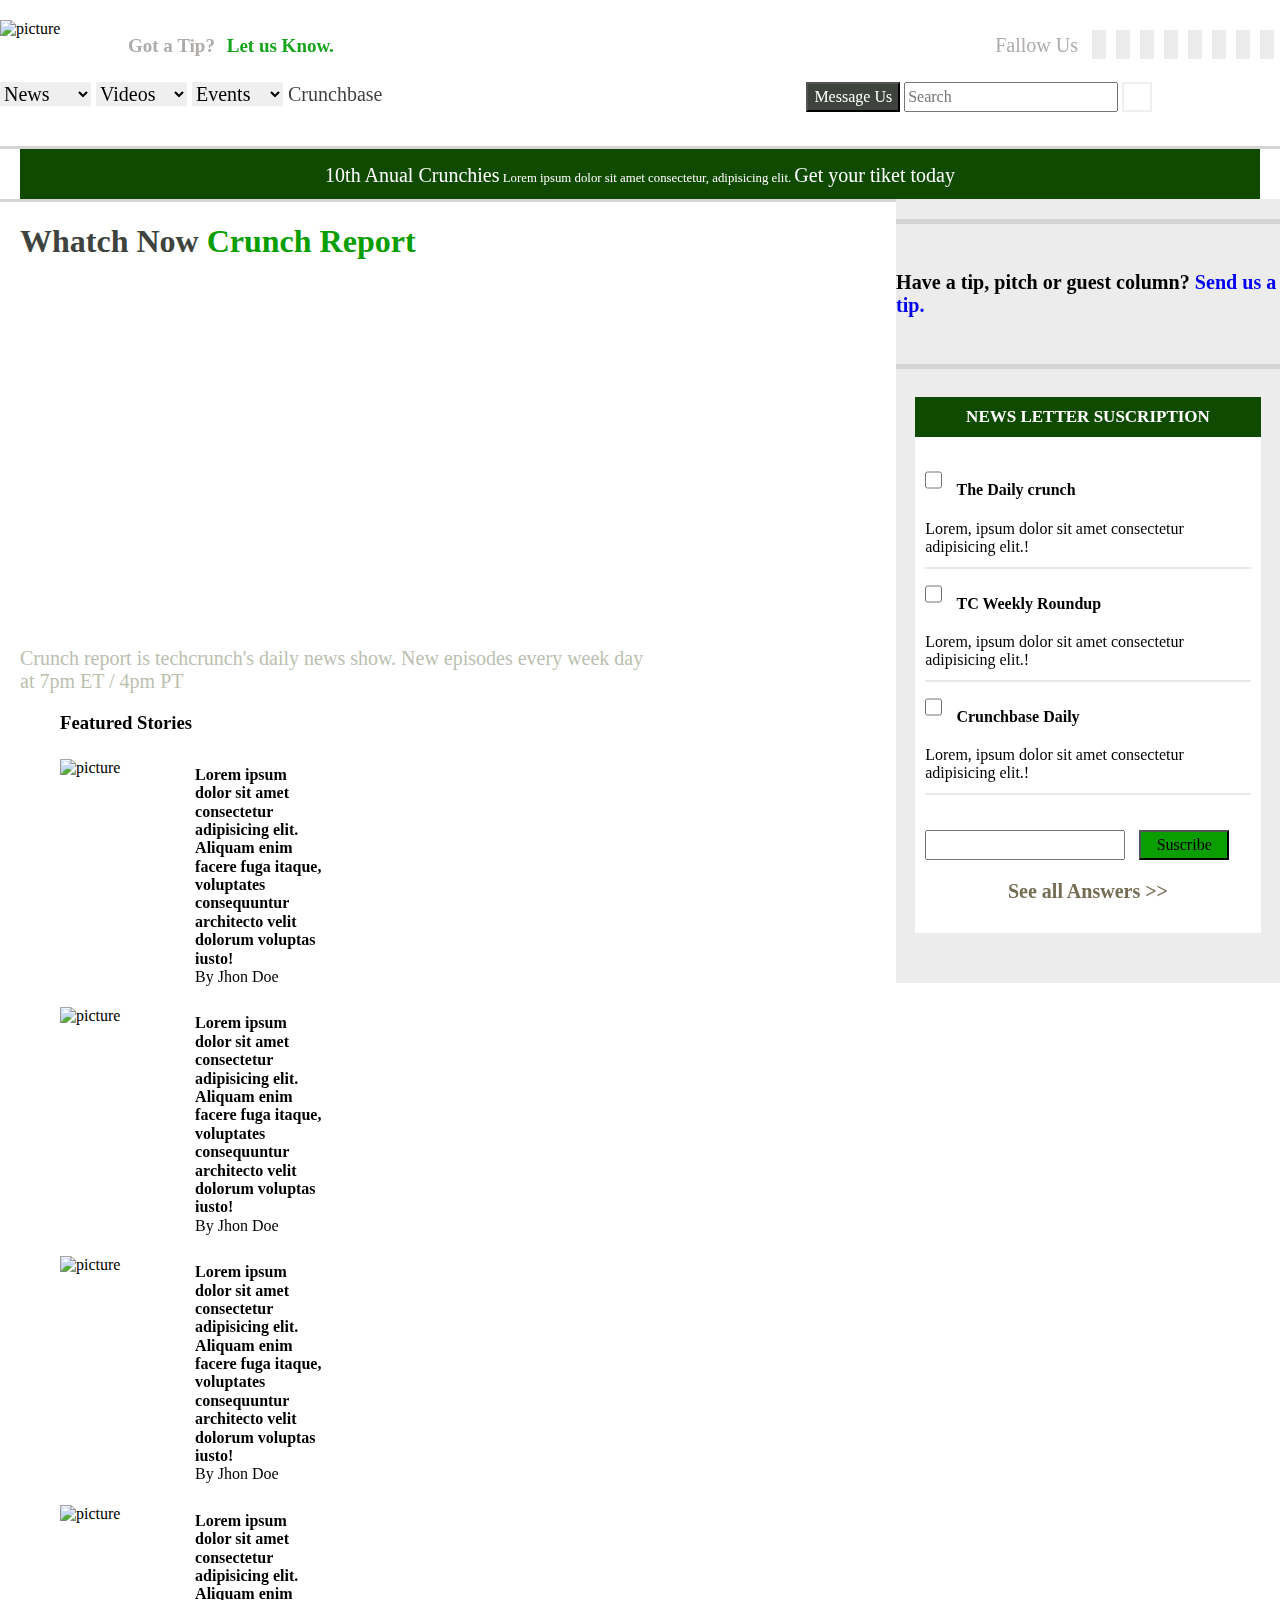
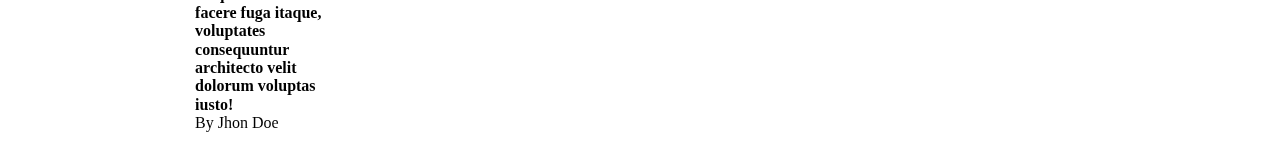
==== index.html @ 8c2f2a0d "new one added" ====
<!DOCTYPE html>
<html lang="en">

<head>

    <title>Techcrunch</title>
    <link rel="stylesheet" href="https://use.fontawesome.com/releases/v5.15.1/css/all.css" integrity="sha384-vp86vTRFVJgpjF9jiIGPEEqYqlDwgyBgEF109VFjmqGmIY/Y4HV4d3Gp2irVfcrp" crossorigin="anonymous">
    <link rel="stylesheet" href="https://use.fontawesome.com/releases/v5.15.1/css/all.css" integrity="sha384-vp86vTRFVJgpjF9jiIGPEEqYqlDwgyBgEF109VFjmqGmIY/Y4HV4d3Gp2irVfcrp" crossorigin="anonymous">
    <link rel="stylesheet" href="css/normalize.css">
    <link rel="stylesheet" href="css/style.css">
</head>

<body>
    <header class="clearfix">
        <section>
            <img src="https://encrypted-tbn0.gstatic.com/images?q=tbn:ANd9GcStCLnn37gL6BanLBG-icGfe7W5z4CeQNIXssckQJkUSzAsnqqUjv1zCPOb_duvCODux6U&usqp=CAU" alt="picture">
        </section>
        <section>
            <section class="navLinks">
                <span>Got a Tip? <a href="#">Let us Know.</a></span>
             
                    <ul>
                        <span>Fallow Us</span>
                        <li><a href=""><i class="fab fa-facebook-f"></i></a></li>
                        <li><a href=""><i class="fab fa-instagram"></i></a></li>
                        <li><a href=""><i class="fab fa-twitter"></i></a></li>
                        <li><a href="#"><i class="fab fa-youtube"></i></a></li>
                        <li><a href="#"><i class="fas fa-industry"></i></a></li>
                        <li><a href="#"><i class="fab fa-linkedin-in"></i></a></li>
                        <li><a href="#"><i class="fab fa-google-plus-g"></i></a></li>
                        <li><a href="#"><i class="fas fa-wifi"></i></a></li>
                    </ul>
            </section>
            <section>
                <nav>
                    <ul>
                        <li>
                            <select>
                                <option value="">News</option>
                                <option value="">Option 1</option>
                                <option value="">Option 2</option>
                            </select>
                        </li>
                        <li>
                            <select>
                                <option value="">Videos</option>
                                <option value="">Option 1</option>
                                <option value="">Option 2</option>
                            </select>
                        </li>
                        <li>
                            <select>
                                <option value="">Events</option>
                                <option value="">Option 1</option>
                                <option value="">Option 2</option>
                            </select>
                        </li>
                        <li><a href="#">Crunchbase</a></li>
                    </ul>
                    <form action="">
                        <button><i class="fab fa-facebook-messenger"></i> Message Us</button>
                        <input type="text" placeholder="Search">
                        <i class="fas fa-search"></i>
                    </form>
                </nav>
            </section>
        </section>
        
    </header>
    <section class="announcement">
        <span>10th Anual Crunchies</span><small> Lorem ipsum dolor sit amet consectetur, adipisicing elit. </small><a href="#">Get your tiket today</a>
     </section>
    <main class="clearfix">
        <section class="clearfix crunchReport">
            <h1>Whatch Now <a href="#">Crunch Report</a></h1>
            <iframe width="642" height="361" src="https://www.youtube.com/embed/IE0NdTclZ0Y" title="YouTube video player" frameborder="0" allow="accelerometer; autoplay; clipboard-write; encrypted-media; gyroscope; picture-in-picture" allowfullscreen></iframe>
            <span>Crunch report is techcrunch's daily news show. New episodes every week day at 7pm ET / 4pm PT </span>
        </section>
        <section class="stories">
            <h3>Featured Stories</h3>
            <section>
                <img src="https://techcrunch.com/wp-content/uploads/2017/01/how-news-feed-works.png" alt="picture">
               <section>
                <h4>Lorem ipsum dolor sit amet consectetur adipisicing elit. Aliquam enim facere fuga itaque, voluptates consequuntur architecto velit dolorum voluptas iusto!</h4>
                <span>By Jhon Doe</span>
               </section>
            </section>

            <section>
                <img src="https://techcrunch.com/wp-content/uploads/2014/12/crystal-ball.jpg?w=1000" alt="picture">
                <section>
                    <h4>Lorem ipsum dolor sit amet consectetur adipisicing elit. Aliquam enim facere fuga itaque, voluptates consequuntur architecto velit dolorum voluptas iusto!</h4>
                <span>By Jhon Doe</span>
                </section>
            </section>

            <section>
                <img src="https://techcrunch.com/wp-content/uploads/2017/01/ads_in_stories_-_airbnb_stills.png?w=730&crop=1" alt="picture">
               <section>
                <h4>Lorem ipsum dolor sit amet consectetur adipisicing elit. Aliquam enim facere fuga itaque, voluptates consequuntur architecto velit dolorum voluptas iusto!</h4>
                <span>By Jhon Doe</span>
               </section>
            </section>
            
            <section>
                <img src="https://techcrunch.com/wp-content/uploads/2016/11/gettyimages-621745826.jpg?w=680" alt="picture">
                <section>
                    <h4>Lorem ipsum dolor sit amet consectetur adipisicing elit. Aliquam enim facere fuga itaque, voluptates consequuntur architecto velit dolorum voluptas iusto!</h4>
                <span>By Jhon Doe</span>
                </section>
            </section>
             
        </section>
    </main>
    <aside>
        <section class="tip">
            <h6>Have a tip, pitch or guest column? <a href="#">Send us a tip.</a></h6>
        </section>
        <section class="tipForm">
            <h5>News Letter Suscription</h5>
            <form action="#">
                <input type="checkbox" id="check1" >
                <label for="check1">The Daily crunch</label>
                <p>Lorem, ipsum dolor sit amet consectetur adipisicing elit.!</p>
                <input type="checkbox" id="check2" >
                <label for="check2">TC Weekly Roundup</label>
                <p>Lorem, ipsum dolor sit amet consectetur adipisicing elit.!</p>
                <input type="checkbox" id="check3" >
                <label for="check3">Crunchbase Daily</label>
                <p>Lorem, ipsum dolor sit amet consectetur adipisicing elit.!</p>
                <input type="text">
                <input type="submit" value="Suscribe" >
            
            </form>
            <h4><a href="#">See all Answers  >></a></h4>
        </section>

    </aside>

</body>

</html>
---- css/style.css ----
/* Box Model Hack */
* {
  box-sizing: border-box;
  text-decoration: none;
}

/* Clear fix hack */
.clearfix:after {
  content: ".";
  display: block;
  clear: both;
  visibility: hidden;
  line-height: 0;
  height: 0;
}

.clear {
  clear: both;
}

/******************************************
/* BASE STYLES
/*******************************************/

body {
  

}

/******************************************
/* LAYOUT
/*******************************************/

header{
  padding: 20px 0;

 

}
header img{
  width: 10%;
  /* border: 1px solid blue; */
  float: left;
}

.navLinks{
  /* border: 1px solid red; */
  display: inline-block;
  width: 90%;
  color: rgb(175,171,169);
  font-weight: bold;
}
.navLinks a{

  color: rgb(150,153,150);
  padding: 0 7px;

}

/* .navLinks ul li {
  background-color: rgb(236,236,236));
} */

.navLinks > span{
  margin: 15px 0 10px 0;
  float: left;
  width: 30%;
  /* border: 1px solid black; */
  font-size: 19px;

}
.navLinks span  a{
  color: rgb(22,165,29);
}

.navLinks  ul li{
  display: inline-block;
  margin: 0 6px 0 0;
  font-size: 25px;
  font-weight: lighter;
  background-color: rgb(236,236,236);

  text-align: center;
 
}
.navLinks ul span{
  background-color: white;
  width: 100%;
  font-size: 20px;
  margin: 0 10px 0 0;
  font-weight: lighter;
}

.navLinks  ul{
  text-align: right;
  margin: 0;
  float: left;
  width: 70%;
  /* border: 3px solid green; */
  padding: 10px 0;
 
}

/******************************************
/* nav bar
/*******************************************/
nav{
  margin: 9px 0;
  display: inline-block;
  width: 90%;
 
}
header{
  border-bottom: 3px solid rgb(213,213,213) ;
}
nav li{
  display: inline-block;
}
nav li select{
  border: none;
  font-size: 20px;
}

nav ul{
  /* border: 1px solid blue; */
  width: 45%;
  margin: 0;
  float: left;
  color: rgb(62,67,62);
  font-size: 20px;
  padding: 0;
}
nav ul li a{
  color: rgb(62,67,62);
}

nav form{
  margin: 0 0 0 25%;
  /* border: 6px solid magenta; */
  width: 30%;
  float: left;
}
nav form button{
  color: white;
  background-color: rgb(62,67,62);
  box-shadow: none;
  border-radius: 0px;
  height: 30px;
  
}
form input{
  height: 30px;
  margin: 0;
  width: 62%;
}


.announcement{
 
  background-color:rgb(15,74,0) ;
  color: white;
  height: 50px;
  text-align: center;
  padding: 15px;
  margin: 0 20px;
}
.announcement span {
  font-size: 20px;
}
.announcement a{
  font-size: 20px;
color: white;
}
.fa-search{
  border: 2px solid rgb(239,239,239);
  height: 30px;
  width: 30px;
  text-align: center;
  margin: 0;
  padding: 0;
  float: right;

}



main{
 
  border-top: 3px solid rgb(213,213,213);
 padding: 0 0 0 20px;
  width: 70%;
  float: left;
 
}

.crunchReport{
  /* border: 1px solid green; */
  float: left;
  width: 642px;
  display: block;

}
h1{
  color: rgb(62,67,62);
}
h1 a{
color: rgb(10,158,1);
}
.crunchReport span{
  color:rgb(187,191,176) ;
  font-size: 20px;
}
.stories{
  width: 30%;
  float: left;
  padding: 0 ;
  margin: 0 40px;
}
.stories img{
  width: 40%;
  float: left;
}
.stories section{
  padding: 7px 0;
}
.stories section section {
  display: inline-block;
  width: 60%;
}
.stories section section *{
  padding: 0 0 0 30px;
  margin: 0;
}
aside{
  width: 30%;
  float: left;
  background-color: rgb(236,236,236);
  padding: 0 0 50px 0 ;
}
.tip{
  margin: 20px 0 0 0;
  font-size: 30px;
  border-bottom: 5px solid rgb(213,213,213) ;
  border-top:5px solid rgb(213,213,213)  ;

}

.tipForm h5{
  background:rgb(15,74,0) ;
  height: 40px;
  color: white;
  text-align: center;
  padding: 10px 0;
  font-size: 17px;
  text-transform: uppercase
}
.tipForm {
  background-color: white;
  width: 90%;
  margin: 0 5%;
  padding: 0 0 10px 0 ;
  /* display: block; */
}

.tipForm form p{
  border-bottom: 2px solid rgb(232,232,232);
  padding: 10px 0;
  margin: 10px 10px;
}
.tipForm form label{
  margin: 0;
  padding: 0;
  font-weight: bolder;
  width: 90%;
}

.tipForm form input{
  margin: 0 10px;
  padding: 0;
  width: 5%;
}

aside input[type="submit"]{
  background-color: rgb(10,158,1);
  width: 90px;
}

aside input[type="text"]{
  width: 200px;
  margin: 25px 0 20px 10px;
}
aside h4,aside h4 a{
font-size: 20px;
text-align: center;
color:rgb(117,109,83) ;
margin: 0 0 20px 0;
}
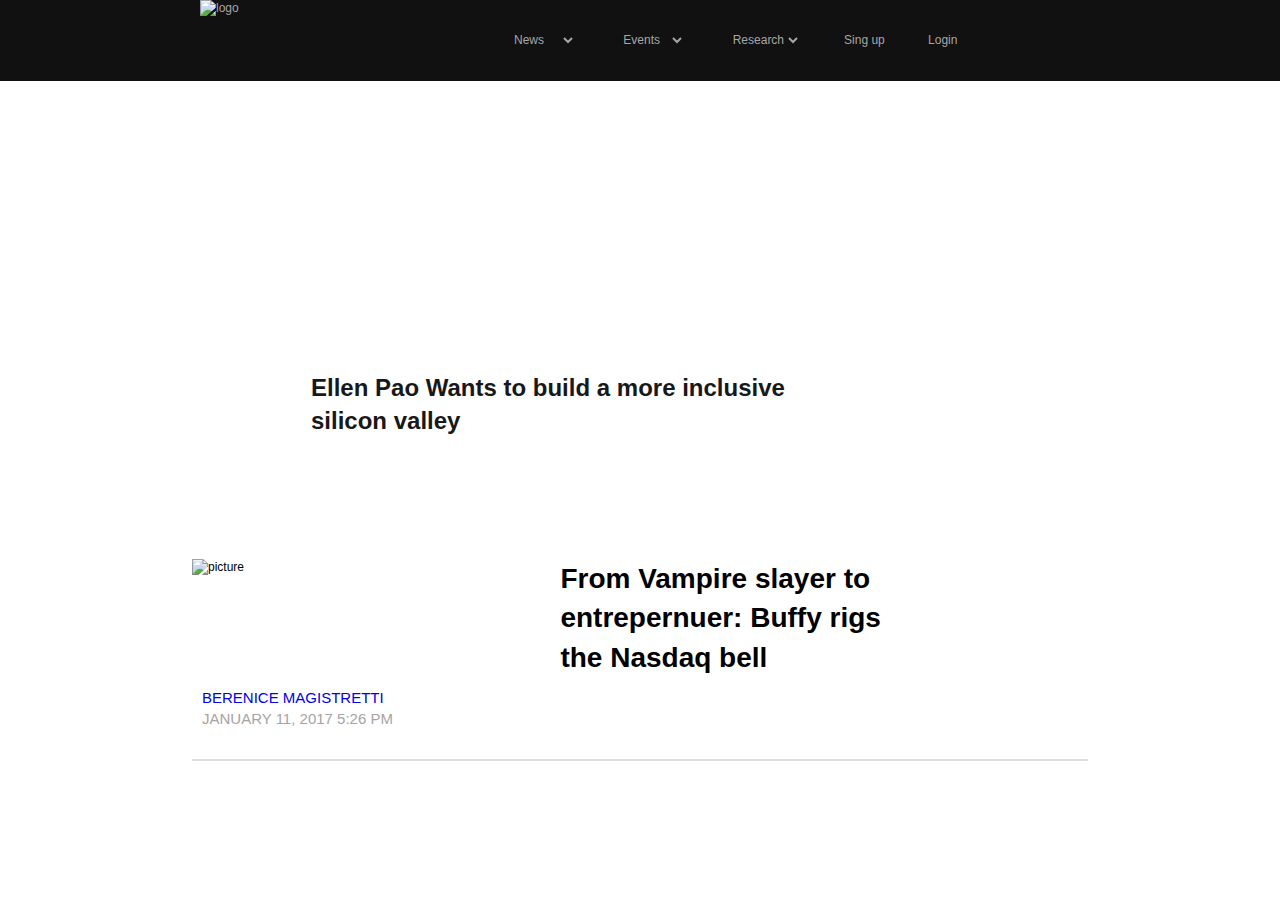
==== commit 63176b99: "new one added" ====
--- a/index.html
+++ b/index.html
@@ -2,140 +2,65 @@
 <html lang="en">
 
 <head>
-
-    <title>Techcrunch</title>
+    <meta charset="utf-8">
+    <meta name="description" content="Your description goes here">
+    <meta name="keywords" content="one, two, three">
     <link rel="stylesheet" href="https://use.fontawesome.com/releases/v5.15.1/css/all.css" integrity="sha384-vp86vTRFVJgpjF9jiIGPEEqYqlDwgyBgEF109VFjmqGmIY/Y4HV4d3Gp2irVfcrp" crossorigin="anonymous">
     <link rel="stylesheet" href="https://use.fontawesome.com/releases/v5.15.1/css/all.css" integrity="sha384-vp86vTRFVJgpjF9jiIGPEEqYqlDwgyBgEF109VFjmqGmIY/Y4HV4d3Gp2irVfcrp" crossorigin="anonymous">
+    <title>venturebeat</title>
+    <!-- external CSS link -->
     <link rel="stylesheet" href="css/normalize.css">
     <link rel="stylesheet" href="css/style.css">
+
 </head>
 
 <body>
-    <header class="clearfix">
-        <section>
-            <img src="https://encrypted-tbn0.gstatic.com/images?q=tbn:ANd9GcStCLnn37gL6BanLBG-icGfe7W5z4CeQNIXssckQJkUSzAsnqqUjv1zCPOb_duvCODux6U&usqp=CAU" alt="picture">
+    <header>
+      
+        <nav>
+            <img src="https://pbs.twimg.com/profile_images/1268192121477046272/oxLhAY5V.jpg" alt="logo">
+            <ul>
+                <li>
+                    <select>
+                        <option value="">News</option>
+                        <option value="">Option 1</option>
+                        <option value="">Option 2</option>
+                    </select>
+                </li>
+                <li>
+                    <select>
+                        <option value="">Events</option>
+                        <option value="">Option 1</option>
+                        <option value="">Option 2</option>
+                    </select>
+                </li>
+                <li>
+                    <select>
+                        <option value="">Research</option>
+                        <option value="">Option 1</option>
+                        <option value="">Option 2</option>
+                    </select>
+                </li>
+                <li><a href="#">Sing up</a></li>
+                <li><a href="#">Login</a></li>
+                <i class="fas fa-search"></i>
+            </ul>
+        </nav>
+    </header>
+    <main>
+        <section class="mainImage">
+            <h1>Ellen Pao Wants to build a more inclusive silicon valley</h1>
         </section>
-        <section>
-            <section class="navLinks">
-                <span>Got a Tip? <a href="#">Let us Know.</a></span>
-             
-                    <ul>
-                        <span>Fallow Us</span>
-                        <li><a href=""><i class="fab fa-facebook-f"></i></a></li>
-                        <li><a href=""><i class="fab fa-instagram"></i></a></li>
-                        <li><a href=""><i class="fab fa-twitter"></i></a></li>
-                        <li><a href="#"><i class="fab fa-youtube"></i></a></li>
-                        <li><a href="#"><i class="fas fa-industry"></i></a></li>
-                        <li><a href="#"><i class="fab fa-linkedin-in"></i></a></li>
-                        <li><a href="#"><i class="fab fa-google-plus-g"></i></a></li>
-                        <li><a href="#"><i class="fas fa-wifi"></i></a></li>
-                    </ul>
-            </section>
-            <section>
-                <nav>
-                    <ul>
-                        <li>
-                            <select>
-                                <option value="">News</option>
-                                <option value="">Option 1</option>
-                                <option value="">Option 2</option>
-                            </select>
-                        </li>
-                        <li>
-                            <select>
-                                <option value="">Videos</option>
-                                <option value="">Option 1</option>
-                                <option value="">Option 2</option>
-                            </select>
-                        </li>
-                        <li>
-                            <select>
-                                <option value="">Events</option>
-                                <option value="">Option 1</option>
-                                <option value="">Option 2</option>
-                            </select>
-                        </li>
-                        <li><a href="#">Crunchbase</a></li>
-                    </ul>
-                    <form action="">
-                        <button><i class="fab fa-facebook-messenger"></i> Message Us</button>
-                        <input type="text" placeholder="Search">
-                        <i class="fas fa-search"></i>
-                    </form>
-                </nav>
-            </section>
-        </section>
-        
-    </header>
-    <section class="announcement">
-        <span>10th Anual Crunchies</span><small> Lorem ipsum dolor sit amet consectetur, adipisicing elit. </small><a href="#">Get your tiket today</a>
-     </section>
-    <main class="clearfix">
-        <section class="clearfix crunchReport">
-            <h1>Whatch Now <a href="#">Crunch Report</a></h1>
-            <iframe width="642" height="361" src="https://www.youtube.com/embed/IE0NdTclZ0Y" title="YouTube video player" frameborder="0" allow="accelerometer; autoplay; clipboard-write; encrypted-media; gyroscope; picture-in-picture" allowfullscreen></iframe>
-            <span>Crunch report is techcrunch's daily news show. New episodes every week day at 7pm ET / 4pm PT </span>
-        </section>
-        <section class="stories">
-            <h3>Featured Stories</h3>
-            <section>
-                <img src="https://techcrunch.com/wp-content/uploads/2017/01/how-news-feed-works.png" alt="picture">
-               <section>
-                <h4>Lorem ipsum dolor sit amet consectetur adipisicing elit. Aliquam enim facere fuga itaque, voluptates consequuntur architecto velit dolorum voluptas iusto!</h4>
-                <span>By Jhon Doe</span>
-               </section>
-            </section>
-
-            <section>
-                <img src="https://techcrunch.com/wp-content/uploads/2014/12/crystal-ball.jpg?w=1000" alt="picture">
-                <section>
-                    <h4>Lorem ipsum dolor sit amet consectetur adipisicing elit. Aliquam enim facere fuga itaque, voluptates consequuntur architecto velit dolorum voluptas iusto!</h4>
-                <span>By Jhon Doe</span>
-                </section>
-            </section>
-
-            <section>
-                <img src="https://techcrunch.com/wp-content/uploads/2017/01/ads_in_stories_-_airbnb_stills.png?w=730&crop=1" alt="picture">
-               <section>
-                <h4>Lorem ipsum dolor sit amet consectetur adipisicing elit. Aliquam enim facere fuga itaque, voluptates consequuntur architecto velit dolorum voluptas iusto!</h4>
-                <span>By Jhon Doe</span>
-               </section>
-            </section>
-            
-            <section>
-                <img src="https://techcrunch.com/wp-content/uploads/2016/11/gettyimages-621745826.jpg?w=680" alt="picture">
-                <section>
-                    <h4>Lorem ipsum dolor sit amet consectetur adipisicing elit. Aliquam enim facere fuga itaque, voluptates consequuntur architecto velit dolorum voluptas iusto!</h4>
-                <span>By Jhon Doe</span>
-                </section>
-            </section>
-             
+        <section class="clearfix">
+            <img src="https://venturebeat.com/wp-content/uploads/2017/01/SMG-at-Nasdaq.jpg?w=1200&strip=all"
+                alt="picture">
+            <h3>From Vampire slayer to entrepernuer: Buffy rigs the Nasdaq bell</h3>
+           <section class="postedTime">
+            <a href="#">Berenice Magistretti</a>
+            <time datetime="2017-01-11">January 11, 2017 5:26 PM</time datetime="2018-07-07">
+           </section>
         </section>
     </main>
-    <aside>
-        <section class="tip">
-            <h6>Have a tip, pitch or guest column? <a href="#">Send us a tip.</a></h6>
-        </section>
-        <section class="tipForm">
-            <h5>News Letter Suscription</h5>
-            <form action="#">
-                <input type="checkbox" id="check1" >
-                <label for="check1">The Daily crunch</label>
-                <p>Lorem, ipsum dolor sit amet consectetur adipisicing elit.!</p>
-                <input type="checkbox" id="check2" >
-                <label for="check2">TC Weekly Roundup</label>
-                <p>Lorem, ipsum dolor sit amet consectetur adipisicing elit.!</p>
-                <input type="checkbox" id="check3" >
-                <label for="check3">Crunchbase Daily</label>
-                <p>Lorem, ipsum dolor sit amet consectetur adipisicing elit.!</p>
-                <input type="text">
-                <input type="submit" value="Suscribe" >
-            
-            </form>
-            <h4><a href="#">See all Answers  >></a></h4>
-        </section>
-
-    </aside>
 
 </body>
 
--- a/css/style.css
+++ b/css/style.css
@@ -1,7 +1,10 @@
+/******************************************
+/* SETUP
+/*******************************************/
+
 /* Box Model Hack */
 * {
   box-sizing: border-box;
-  text-decoration: none;
 }
 
 /* Clear fix hack */
@@ -18,283 +21,112 @@
   clear: both;
 }
 
+.alignright {
+  float: right;
+  padding: 0 0 10px 10px; /* note the padding around a right floated image */
+}
+
+.alignleft {
+  float: left;
+  padding: 0 10px 10px 0; /* note the padding around a left floated image */
+}
+
 /******************************************
 /* BASE STYLES
 /*******************************************/
 
 body {
-  
-
+  color: #000;
+  font-size: 12px;
+  line-height: 1.4;
+  font-family: Helvetica, Arial, sans-serif;
 }
 
 /******************************************
 /* LAYOUT
 /*******************************************/
+header {
+  background-color: rgb(17, 17, 17);
+}
+header * {
+  color: rgb(167, 165, 165);
+  text-decoration: none;
+  background-color: rgb(17, 17, 17);
+}
+header img {
+  width: 90px;
+  height: 80px;
+  float: left;
+  margin: 0 200px;
+}
+nav {
+  width: 100%;
+  float: left;
+}
+nav ul li {
+  display: inline-block;
+  margin: 20px;
+}
+nav ul li select {
+  border: none;
+}
+.mainImage {
+  color: white;
+  width: 100%;
+  float: left;
+  background-image: url(https://venturebeat.com/wp-content/uploads/2017/01/Ellen-Pao.jpg?fit=2048%2C1365&strip=all);
+  background-position: 100% 40%;
+  background-size: cover;
+  height: 420px;
+}
 
-header{
+h1 {
+  margin: 275px 0 0 296px;
+  padding: 15px;
+  width: 40%;
+  background-color: white;
+  opacity: 0.9;
+  color: black;
+}
+
+main img {
+  width: 40%;
+}
+main section + section {
+  float: left;
+  width: 70%;
+
+  margin: 3% 15%;
   padding: 20px 0;
+  display: block;
+  border-bottom: 2px solid rgb(222, 222, 223);
+}
 
- 
-
-}
-header img{
-  width: 10%;
-  /* border: 1px solid blue; */
+main section + section * {
   float: left;
 }
 
-.navLinks{
-  /* border: 1px solid red; */
-  display: inline-block;
-  width: 90%;
-  color: rgb(175,171,169);
-  font-weight: bold;
+main section + section h3 {
+  margin: 0 10px;
+  font-size: 28px;
+  width: 40%;
 }
-.navLinks a{
-
-  color: rgb(150,153,150);
-  padding: 0 7px;
-
+.postedTime {
+  width: 40%;
+  margin: 10px;
 }
 
-/* .navLinks ul li {
-  background-color: rgb(236,236,236));
-} */
-
-.navLinks > span{
-  margin: 15px 0 10px 0;
-  float: left;
-  width: 30%;
-  /* border: 1px solid black; */
-  font-size: 19px;
-
-}
-.navLinks span  a{
-  color: rgb(22,165,29);
+.postedTime * {
+  margin: 0 10px 0 0;
+  font-size: 15px;
+  text-decoration: none;
+  text-transform: uppercase;
 }
 
-.navLinks  ul li{
-  display: inline-block;
-  margin: 0 6px 0 0;
-  font-size: 25px;
-  font-weight: lighter;
-  background-color: rgb(236,236,236);
-
-  text-align: center;
- 
-}
-.navLinks ul span{
-  background-color: white;
-  width: 100%;
-  font-size: 20px;
-  margin: 0 10px 0 0;
-  font-weight: lighter;
-}
-
-.navLinks  ul{
-  text-align: right;
-  margin: 0;
-  float: left;
-  width: 70%;
-  /* border: 3px solid green; */
-  padding: 10px 0;
- 
+.postedTime time {
+  color: rgb(167, 163, 163);
 }
 
 /******************************************
-/* nav bar
+/* ADDITIONAL STYLES
 /*******************************************/
-nav{
-  margin: 9px 0;
-  display: inline-block;
-  width: 90%;
- 
-}
-header{
-  border-bottom: 3px solid rgb(213,213,213) ;
-}
-nav li{
-  display: inline-block;
-}
-nav li select{
-  border: none;
-  font-size: 20px;
-}
-
-nav ul{
-  /* border: 1px solid blue; */
-  width: 45%;
-  margin: 0;
-  float: left;
-  color: rgb(62,67,62);
-  font-size: 20px;
-  padding: 0;
-}
-nav ul li a{
-  color: rgb(62,67,62);
-}
-
-nav form{
-  margin: 0 0 0 25%;
-  /* border: 6px solid magenta; */
-  width: 30%;
-  float: left;
-}
-nav form button{
-  color: white;
-  background-color: rgb(62,67,62);
-  box-shadow: none;
-  border-radius: 0px;
-  height: 30px;
-  
-}
-form input{
-  height: 30px;
-  margin: 0;
-  width: 62%;
-}
-
-
-.announcement{
- 
-  background-color:rgb(15,74,0) ;
-  color: white;
-  height: 50px;
-  text-align: center;
-  padding: 15px;
-  margin: 0 20px;
-}
-.announcement span {
-  font-size: 20px;
-}
-.announcement a{
-  font-size: 20px;
-color: white;
-}
-.fa-search{
-  border: 2px solid rgb(239,239,239);
-  height: 30px;
-  width: 30px;
-  text-align: center;
-  margin: 0;
-  padding: 0;
-  float: right;
-
-}
-
-
-
-main{
- 
-  border-top: 3px solid rgb(213,213,213);
- padding: 0 0 0 20px;
-  width: 70%;
-  float: left;
- 
-}
-
-.crunchReport{
-  /* border: 1px solid green; */
-  float: left;
-  width: 642px;
-  display: block;
-
-}
-h1{
-  color: rgb(62,67,62);
-}
-h1 a{
-color: rgb(10,158,1);
-}
-.crunchReport span{
-  color:rgb(187,191,176) ;
-  font-size: 20px;
-}
-.stories{
-  width: 30%;
-  float: left;
-  padding: 0 ;
-  margin: 0 40px;
-}
-.stories img{
-  width: 40%;
-  float: left;
-}
-.stories section{
-  padding: 7px 0;
-}
-.stories section section {
-  display: inline-block;
-  width: 60%;
-}
-.stories section section *{
-  padding: 0 0 0 30px;
-  margin: 0;
-}
-aside{
-  width: 30%;
-  float: left;
-  background-color: rgb(236,236,236);
-  padding: 0 0 50px 0 ;
-}
-.tip{
-  margin: 20px 0 0 0;
-  font-size: 30px;
-  border-bottom: 5px solid rgb(213,213,213) ;
-  border-top:5px solid rgb(213,213,213)  ;
-
-}
-
-.tipForm h5{
-  background:rgb(15,74,0) ;
-  height: 40px;
-  color: white;
-  text-align: center;
-  padding: 10px 0;
-  font-size: 17px;
-  text-transform: uppercase
-}
-.tipForm {
-  background-color: white;
-  width: 90%;
-  margin: 0 5%;
-  padding: 0 0 10px 0 ;
-  /* display: block; */
-}
-
-.tipForm form p{
-  border-bottom: 2px solid rgb(232,232,232);
-  padding: 10px 0;
-  margin: 10px 10px;
-}
-.tipForm form label{
-  margin: 0;
-  padding: 0;
-  font-weight: bolder;
-  width: 90%;
-}
-
-.tipForm form input{
-  margin: 0 10px;
-  padding: 0;
-  width: 5%;
-}
-
-aside input[type="submit"]{
-  background-color: rgb(10,158,1);
-  width: 90px;
-}
-
-aside input[type="text"]{
-  width: 200px;
-  margin: 25px 0 20px 10px;
-}
-aside h4,aside h4 a{
-font-size: 20px;
-text-align: center;
-color:rgb(117,109,83) ;
-margin: 0 0 20px 0;
-}
-
-
-
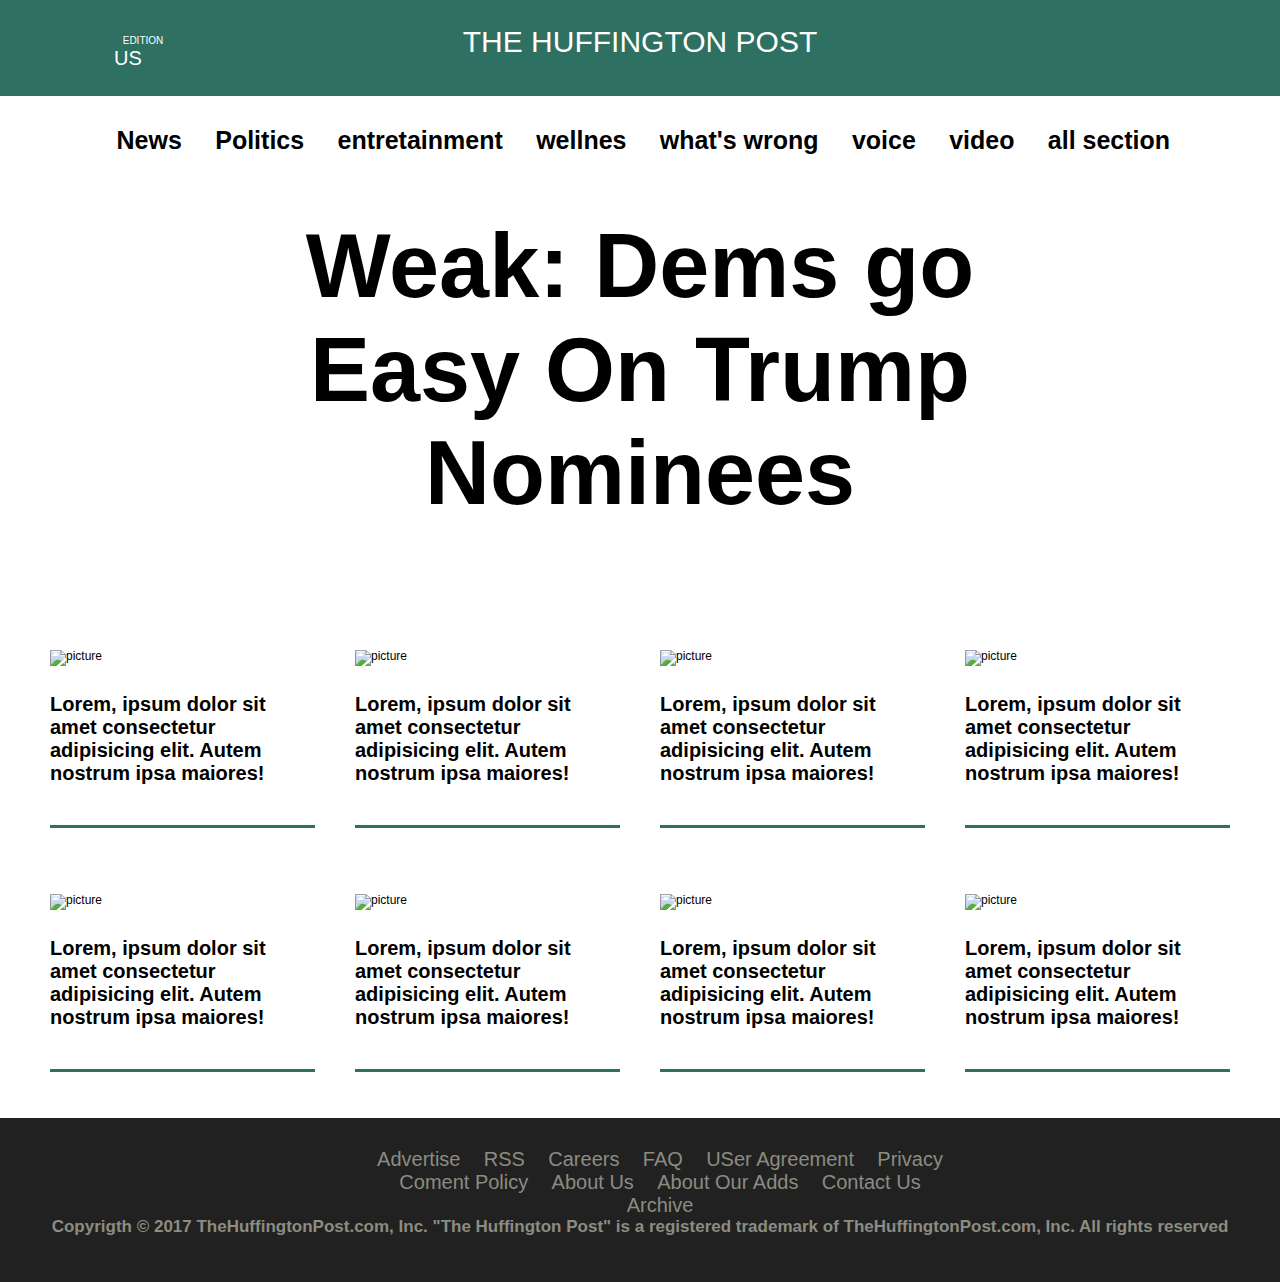
==== commit 35fc100f: "new one added" ====
--- a/index.html
+++ b/index.html
@@ -1,67 +1,108 @@
 <!DOCTYPE html>
 <html lang="en">
-
 <head>
     <meta charset="utf-8">
-    <meta name="description" content="Your description goes here">
-    <meta name="keywords" content="one, two, three">
-    <link rel="stylesheet" href="https://use.fontawesome.com/releases/v5.15.1/css/all.css" integrity="sha384-vp86vTRFVJgpjF9jiIGPEEqYqlDwgyBgEF109VFjmqGmIY/Y4HV4d3Gp2irVfcrp" crossorigin="anonymous">
-    <link rel="stylesheet" href="https://use.fontawesome.com/releases/v5.15.1/css/all.css" integrity="sha384-vp86vTRFVJgpjF9jiIGPEEqYqlDwgyBgEF109VFjmqGmIY/Y4HV4d3Gp2irVfcrp" crossorigin="anonymous">
-    <title>venturebeat</title>
-    <!-- external CSS link -->
-    <link rel="stylesheet" href="css/normalize.css">
-    <link rel="stylesheet" href="css/style.css">
+    	<meta nahme="description" content="Your description goes here">
+    	<meta name="keywords" content="one, two, three">
 
+		<title>huffpo</title>
+        <link rel="stylesheet" href="https://use.fontawesome.com/releases/v5.15.1/css/all.css"
+        integrity="sha384-vp86vTRFVJgpjF9jiIGPEEqYqlDwgyBgEF109VFjmqGmIY/Y4HV4d3Gp2irVfcrp" crossorigin="anonymous">
+    <link rel="stylesheet" href="https://use.fontawesome.com/releases/v5.15.1/css/all.css"
+        integrity="sha384-vp86vTRFVJgpjF9jiIGPEEqYqlDwgyBgEF109VFjmqGmIY/Y4HV4d3Gp2irVfcrp" crossorigin="anonymous">
+
+		<!-- external CSS link -->
+		<link rel="stylesheet" href="css/normalize.css">
+		<link rel="stylesheet" href="css/style.css">
+    
 </head>
-
 <body>
-    <header>
-      
+    <header >
+        <section class="clearfix">
+            <section>
+                <span>Edition</span>
+                <a href="#"><i class="fas fa-globe-africa"></i> US</a>
+            </section>
+            <section class="brand">
+                <h2>The Huffington Post</h2>
+            </section>
+            <section>
+                <ul>
+                    <li><a href="#"><i class="fab fa-twitter"></i></a></li>
+                    <li><a href="#"><i class="fab fa-facebook-f"></i></a></li>
+                    <li><a href="#"><i class="fab fa-pinterest-p"></i></a></li>
+                </ul>
+            </section>
+        </section>
         <nav>
-            <img src="https://pbs.twimg.com/profile_images/1268192121477046272/oxLhAY5V.jpg" alt="logo">
             <ul>
-                <li>
-                    <select>
-                        <option value="">News</option>
-                        <option value="">Option 1</option>
-                        <option value="">Option 2</option>
-                    </select>
-                </li>
-                <li>
-                    <select>
-                        <option value="">Events</option>
-                        <option value="">Option 1</option>
-                        <option value="">Option 2</option>
-                    </select>
-                </li>
-                <li>
-                    <select>
-                        <option value="">Research</option>
-                        <option value="">Option 1</option>
-                        <option value="">Option 2</option>
-                    </select>
-                </li>
-                <li><a href="#">Sing up</a></li>
-                <li><a href="#">Login</a></li>
-                <i class="fas fa-search"></i>
-            </ul>
+                <li><a href="#">News</a></li>
+            <li><a href="#">Politics</a></li>
+            <li><a href="#">entretainment</a></li>
+            <li><a href="#">wellnes</a></li>
+            <li><a href="#">what's wrong</a></li>
+            <li><a href="#">voice</a></li>
+            <li><a href="#">video</a></li>
+            <li><a href="#">all section</a></li>
+            <li><a href="#"><i class="fas fa-search"></i></a></li>
+            </ul> 
         </nav>
     </header>
     <main>
-        <section class="mainImage">
-            <h1>Ellen Pao Wants to build a more inclusive silicon valley</h1>
+        <section class="mainPic">
+            <h1>Weak: Dems go Easy On Trump Nominees</h1>
+        <img src="https://res.cloudinary.com/dile8hu1p/image/upload/v1629421349/Gorras/Capture_sfmhe9.png" alt="">
         </section>
-        <section class="clearfix">
-            <img src="https://venturebeat.com/wp-content/uploads/2017/01/SMG-at-Nasdaq.jpg?w=1200&strip=all"
-                alt="picture">
-            <h3>From Vampire slayer to entrepernuer: Buffy rigs the Nasdaq bell</h3>
-           <section class="postedTime">
-            <a href="#">Berenice Magistretti</a>
-            <time datetime="2017-01-11">January 11, 2017 5:26 PM</time datetime="2018-07-07">
-           </section>
+        <section class="newsContent">
+            <section>
+                <img src="https://www.gaithersburgdental.com/wp-content/uploads/2016/10/orionthemes-placeholder-image.png" alt="picture">
+                <h4>Lorem, ipsum dolor sit amet consectetur adipisicing elit. Autem nostrum ipsa maiores!</h4>
+            </section>
+            <section>
+                <img src="https://www.gaithersburgdental.com/wp-content/uploads/2016/10/orionthemes-placeholder-image.png" alt="picture">
+                <h4>Lorem, ipsum dolor sit amet consectetur adipisicing elit. Autem nostrum ipsa maiores!</h4>
+            </section>
+            <section>
+                <img src="https://www.gaithersburgdental.com/wp-content/uploads/2016/10/orionthemes-placeholder-image.png" alt="picture">
+                <h4>Lorem, ipsum dolor sit amet consectetur adipisicing elit. Autem nostrum ipsa maiores!</h4>
+            </section>
+            <section>
+                <img src="https://www.gaithersburgdental.com/wp-content/uploads/2016/10/orionthemes-placeholder-image.png" alt="picture">
+                <h4>Lorem, ipsum dolor sit amet consectetur adipisicing elit. Autem nostrum ipsa maiores!</h4>
+            </section>
+            <section>
+                <img src="https://www.gaithersburgdental.com/wp-content/uploads/2016/10/orionthemes-placeholder-image.png" alt="picture">
+                <h4>Lorem, ipsum dolor sit amet consectetur adipisicing elit. Autem nostrum ipsa maiores!</h4>
+            </section>
+            <section>
+                <img src="https://www.gaithersburgdental.com/wp-content/uploads/2016/10/orionthemes-placeholder-image.png" alt="picture">
+                <h4>Lorem, ipsum dolor sit amet consectetur adipisicing elit. Autem nostrum ipsa maiores!</h4>
+            </section>
+            <section>
+                <img src="https://www.gaithersburgdental.com/wp-content/uploads/2016/10/orionthemes-placeholder-image.png" alt="picture">
+                <h4>Lorem, ipsum dolor sit amet consectetur adipisicing elit. Autem nostrum ipsa maiores!</h4>
+            </section>
+            <section>
+                <img src="https://www.gaithersburgdental.com/wp-content/uploads/2016/10/orionthemes-placeholder-image.png" alt="picture">
+                <h4>Lorem, ipsum dolor sit amet consectetur adipisicing elit. Autem nostrum ipsa maiores!</h4>
+            </section>
         </section>
     </main>
-
+    <footer >
+        <ul>
+            <li><a href="#">Advertise</a></li>
+            <li><a href="#">RSS</a></li>
+            <li><a href="#">Careers</a></li>
+            <li><a href="#">FAQ</a></li>
+            <li><a href="#">USer Agreement</a></li>
+            <li><a href="#">Privacy</a></li>
+            <li><a href="#">Coment Policy</a></li>
+            <li><a href="#">About Us</a></li>
+            <li><a href="#">About Our Adds</a></li>
+            <li><a href="#">Contact Us</a></li>
+            <li><a href="#">Archive</a></li>
+        </ul>
+        <h6>Copyrigth © 2017 TheHuffingtonPost.com, Inc. "The Huffington Post" is a registered trademark of TheHuffingtonPost.com, Inc. All rights reserved</h6>
+    </footer>
 </body>
-
 </html>--- a/css/style.css
+++ b/css/style.css
@@ -4,6 +4,7 @@
 
 /* Box Model Hack */
 * {
+  text-decoration: none;
   box-sizing: border-box;
 }
 
@@ -21,111 +22,125 @@
   clear: both;
 }
 
-.alignright {
-  float: right;
-  padding: 0 0 10px 10px; /* note the padding around a right floated image */
-}
 
-.alignleft {
-  float: left;
-  padding: 0 10px 10px 0; /* note the padding around a left floated image */
-}
 
 /******************************************
 /* BASE STYLES
 /*******************************************/
 
 body {
-  color: #000;
   font-size: 12px;
-  line-height: 1.4;
   font-family: Helvetica, Arial, sans-serif;
 }
 
 /******************************************
 /* LAYOUT
 /*******************************************/
-header {
-  background-color: rgb(17, 17, 17);
+header{
+ 
+  background: rgb(46,112,97);
+  
+  
 }
-header * {
-  color: rgb(167, 165, 165);
-  text-decoration: none;
-  background-color: rgb(17, 17, 17);
+header section *{
+ display: block;
+  color: white;
+  text-transform: uppercase;
+  font-size: 20px;
 }
-header img {
-  width: 90px;
-  height: 80px;
-  float: left;
-  margin: 0 200px;
+header span{
+  font-size: 10px;
+  margin: 35px 0 0 30px;
 }
-nav {
-  width: 100%;
-  float: left;
+header h2{
+  font-size: 30px;
+  font-weight: lighter;
 }
-nav ul li {
-  display: inline-block;
-  margin: 20px;
-}
-nav ul li select {
-  border: none;
-}
-.mainImage {
-  color: white;
-  width: 100%;
-  float: left;
-  background-image: url(https://venturebeat.com/wp-content/uploads/2017/01/Ellen-Pao.jpg?fit=2048%2C1365&strip=all);
-  background-position: 100% 40%;
-  background-size: cover;
-  height: 420px;
+header i{
+  margin: 0 0 0 30px;
 }
 
-h1 {
-  margin: 275px 0 0 296px;
-  padding: 15px;
-  width: 40%;
+header section section{
+  float: left;
+  width: 20%;
+
+  text-align: center;
+}
+.brand{
+  width: 60%;
+}
+header nav ul{
   background-color: white;
-  opacity: 0.9;
+  text-align: center;
   color: black;
 }
-
-main img {
-  width: 40%;
+header li{
+  margin: 30px 0 0 30px;
+  font-size: 25px;
+  font-weight: bolder;
+  display: inline-block;
 }
-main section + section {
-  float: left;
-  width: 70%;
-
-  margin: 3% 15%;
-  padding: 20px 0;
-  display: block;
-  border-bottom: 2px solid rgb(222, 222, 223);
+nav a{
+  color: black;
+}
+h1{
+  padding: 0 20%;
+  font-size: 90px;
+  font-weight: bolder;
+  text-align: center;
+}
+.mainPic img{
+width: 50%;
+margin: 0 25%;
 }
 
-main section + section * {
+.newsContent{
+  margin: 30px;
+}
+.newsContent section {
+  width: 25%;
   float: left;
+  padding: 20px;
+
+
+}
+.newsContent section h4{
+  font-size: 20px;
+  padding: 0 0 40px;
+  border-bottom: 3px solid rgb(46,112,97);
+}
+.newsContent section img{
+  width: 100%;
+  
 }
 
-main section + section h3 {
-  margin: 0 10px;
-  font-size: 28px;
-  width: 40%;
+footer *{
+  color: rgb(140,140,129);
+  
 }
-.postedTime {
-  width: 40%;
-  margin: 10px;
+footer{
+  background-color:rgb(33,33,33) ;
+  padding: 30px 0 5px 0;
+  clear: both;
 }
 
-.postedTime * {
-  margin: 0 10px 0 0;
-  font-size: 15px;
-  text-decoration: none;
-  text-transform: uppercase;
+footer li{
+  font-size: 20px;
+  margin: 0 10px;
+  display: inline-block;
+}
+footer ul {
+  width: 50%;
+  margin: 0 25%;
+  text-align: center;
+}
+footer h6{
+  margin: 0 0 40px 0;
+  width: 100%;
+  font-size: 17px;
+  text-align: center;
 }
 
-.postedTime time {
-  color: rgb(167, 163, 163);
-}
 
 /******************************************
 /* ADDITIONAL STYLES
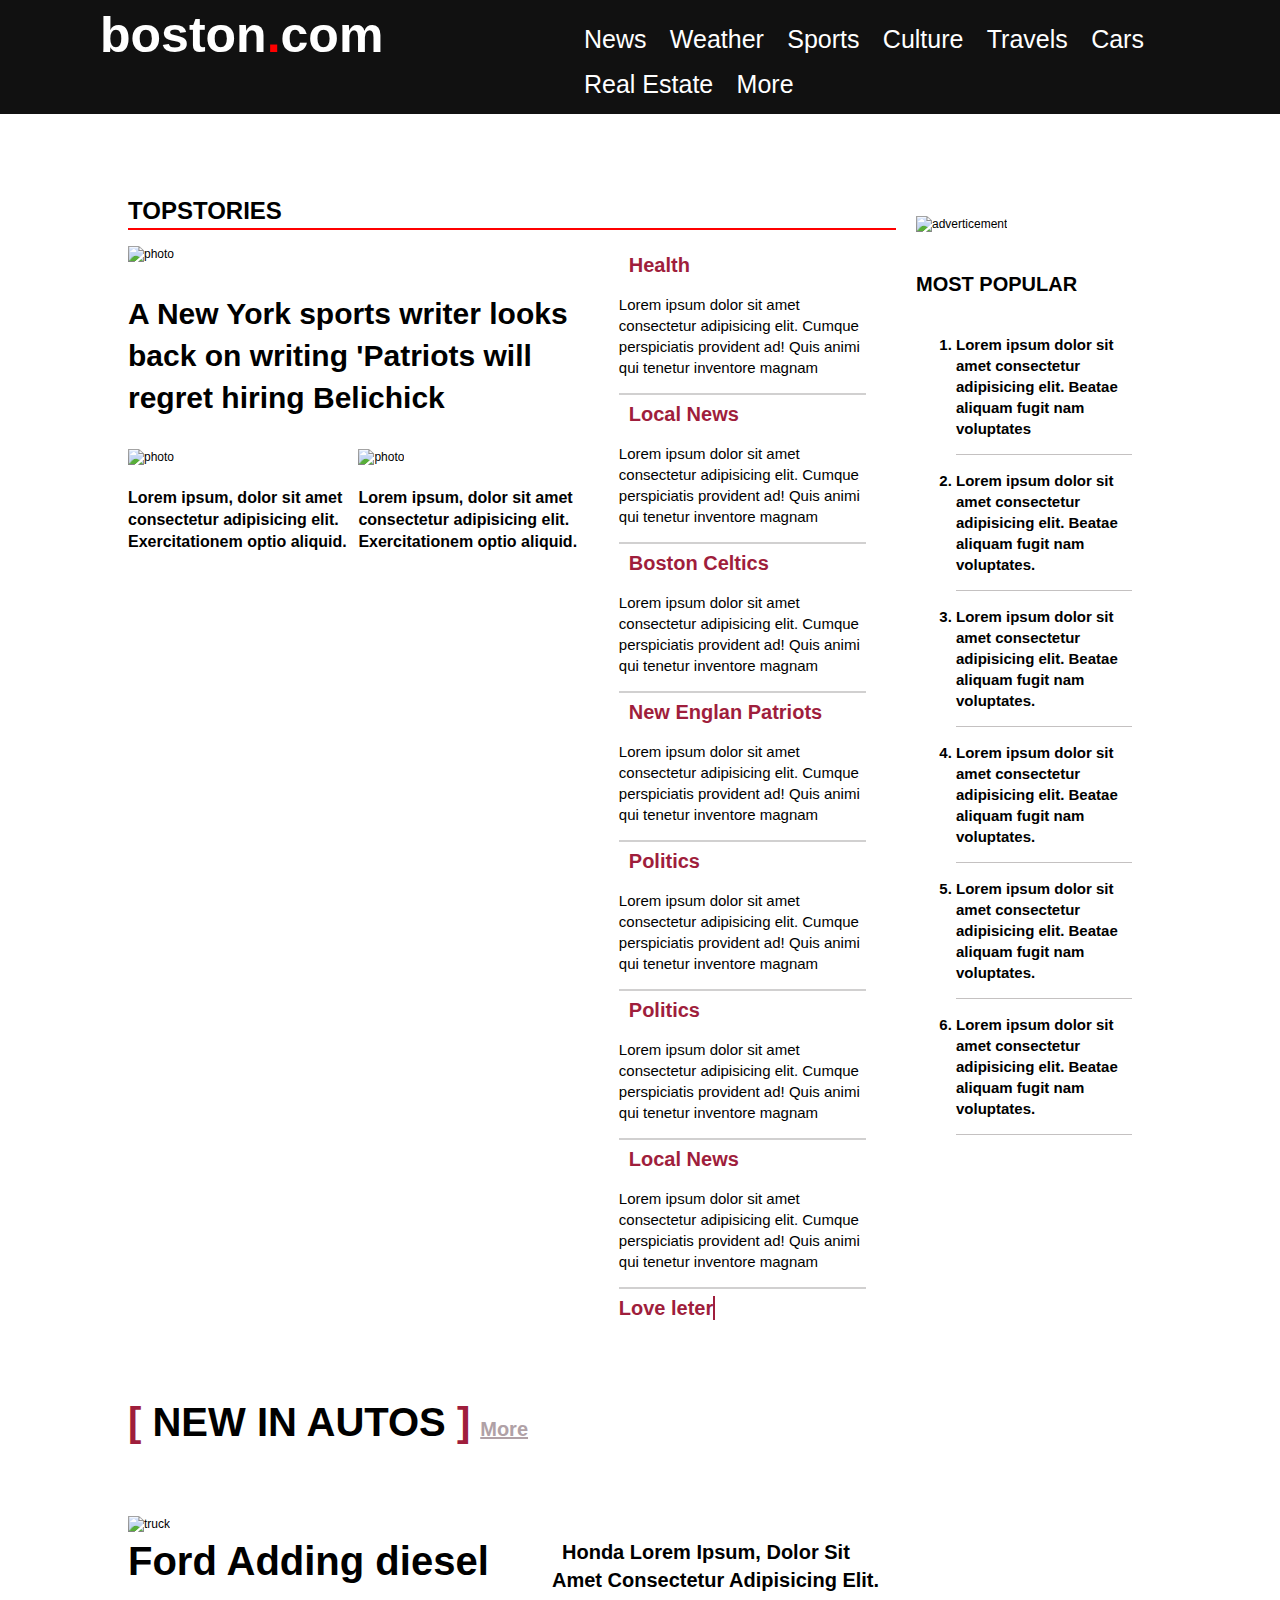
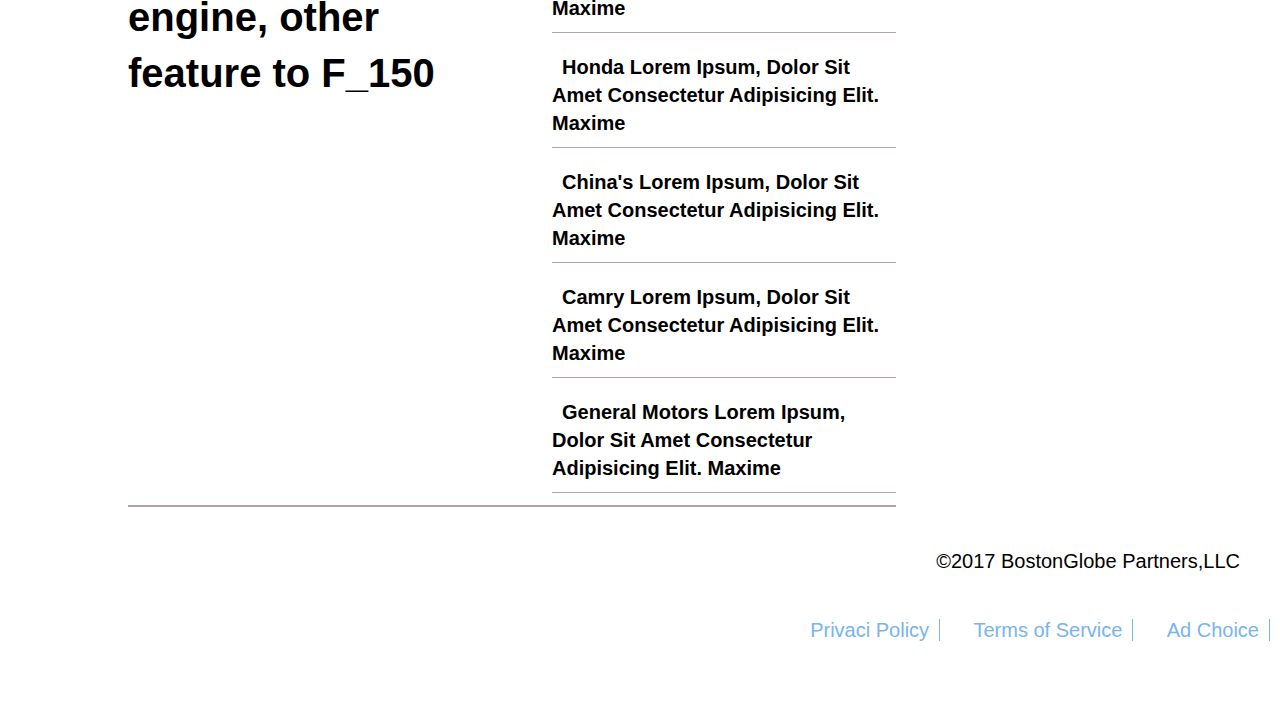
==== commit 68fe20de: "new one added" ====
--- a/index.html
+++ b/index.html
@@ -1,108 +1,138 @@
 <!DOCTYPE html>
 <html lang="en">
+
 <head>
     <meta charset="utf-8">
-    	<meta nahme="description" content="Your description goes here">
-    	<meta name="keywords" content="one, two, three">
+    <meta name="description" content="Your description goes here">
+    <meta name="keywords" content="one, two, three">
 
-		<title>huffpo</title>
-        <link rel="stylesheet" href="https://use.fontawesome.com/releases/v5.15.1/css/all.css"
-        integrity="sha384-vp86vTRFVJgpjF9jiIGPEEqYqlDwgyBgEF109VFjmqGmIY/Y4HV4d3Gp2irVfcrp" crossorigin="anonymous">
+    <title>Boston</title>
     <link rel="stylesheet" href="https://use.fontawesome.com/releases/v5.15.1/css/all.css"
-        integrity="sha384-vp86vTRFVJgpjF9jiIGPEEqYqlDwgyBgEF109VFjmqGmIY/Y4HV4d3Gp2irVfcrp" crossorigin="anonymous">
+    integrity="sha384-vp86vTRFVJgpjF9jiIGPEEqYqlDwgyBgEF109VFjmqGmIY/Y4HV4d3Gp2irVfcrp" crossorigin="anonymous">
+<link rel="stylesheet" href="https://use.fontawesome.com/releases/v5.15.1/css/all.css"
+    integrity="sha384-vp86vTRFVJgpjF9jiIGPEEqYqlDwgyBgEF109VFjmqGmIY/Y4HV4d3Gp2irVfcrp" crossorigin="anonymous">
+    <!-- external CSS link -->
+    <link rel="stylesheet" href="css/normalize.css">
+    <link rel="stylesheet" href="css/style.css">
+</head>
 
-		<!-- external CSS link -->
-		<link rel="stylesheet" href="css/normalize.css">
-		<link rel="stylesheet" href="css/style.css">
-    
-</head>
 <body>
-    <header >
-        <section class="clearfix">
+    <header class="clearfix">
+        <nav>
+            <h2><a href="#">boston<span>.</span>com</a></h2>
+            <ul>
+                <li>News</li>
+                <li>Weather</li>
+                <li>Sports</li>
+                <li>Culture</li>
+                <li>Travels</li>
+                <li>Cars</li>
+                <li>Real Estate</li>
+                <li>More</li>
+            </ul>
+        </nav>
+    </header>
+    <main>
+        <h1>Topstories</h1>
+        <section class="storiesContainer">
+            <section class="mainStory">
+                <img src="https://bdc2020.o0bc.com/wp-content/uploads/2017/01/Belichick-2000.jpg" alt="photo">
+                <h3>A New York sports writer looks back on writing 'Patriots will regret hiring Belichick</h3>
+            </section>
+            <section class="otherStories">
+                <section >
+                    <img src="https://bdc2020.o0bc.com/wp-content/uploads/2016/11/79ebdb9c160e43d2af6b22ddd85e9bbd-79ebdb9c160e43d2af6b22ddd85e9bbd-0-768x432.jpg?width=800" alt="photo">
+                    <h4>Lorem ipsum, dolor sit amet consectetur adipisicing elit. Exercitationem optio aliquid.</h4>
+                </section>
+                <section>
+                    <img src="https://bdc2020.o0bc.com/wp-content/uploads/2017/01/chance-the-rapper-scaled-768x432.jpeg" alt="photo">
+                    <h4>Lorem ipsum, dolor sit amet consectetur adipisicing elit. Exercitationem optio aliquid.</h4>
+                </section>
+            </section>
+        </section>
+        <section class="newsList">
             <section>
-                <span>Edition</span>
-                <a href="#"><i class="fas fa-globe-africa"></i> US</a>
+                <h5>Health</h5>
+                <p>Lorem ipsum dolor sit amet consectetur adipisicing elit. Cumque perspiciatis provident ad! Quis animi qui tenetur inventore magnam </p>
             </section>
-            <section class="brand">
-                <h2>The Huffington Post</h2>
+            <section>
+                <h5>Local News</h5>
+                <p>Lorem ipsum dolor sit amet consectetur adipisicing elit. Cumque perspiciatis provident ad! Quis animi qui tenetur inventore magnam </p>
+            </section>
+            <section>
+                <h5>Boston Celtics</h5>
+                <p>Lorem ipsum dolor sit amet consectetur adipisicing elit. Cumque perspiciatis provident ad! Quis animi qui tenetur inventore magnam </p>
+            </section>
+            <section>
+                <h5>New Englan Patriots</h5>
+                <p>Lorem ipsum dolor sit amet consectetur adipisicing elit. Cumque perspiciatis provident ad! Quis animi qui tenetur inventore magnam </p>
+            </section>
+            <section>
+                <h5>Politics</h5>
+                <p>Lorem ipsum dolor sit amet consectetur adipisicing elit. Cumque perspiciatis provident ad! Quis animi qui tenetur inventore magnam </p>
+            </section>
+            <section>
+                <h5>Politics</h5>
+                <p>Lorem ipsum dolor sit amet consectetur adipisicing elit. Cumque perspiciatis provident ad! Quis animi qui tenetur inventore magnam </p>
+            </section>
+            <section>
+                <h5>Local News</h5>
+                <p>Lorem ipsum dolor sit amet consectetur adipisicing elit. Cumque perspiciatis provident ad! Quis animi qui tenetur inventore magnam </p>
+            </section>
+            <h5>Love leter <i class="fas fa-external-link-square-alt"></i></h5>
+        </section>
+        <section class="carSection">
+            <h5><span>[</span> New in Autos <span>]</span><a href="#">More</a></h5>
+        
+            <section>
+                <img src="https://www.ilmessaggero.it/photogallery_img/MED/69/52/2186952_11.jpg" alt="truck">
+                <h6>Ford Adding diesel engine, other feature to F_150</h6>
             </section>
             <section>
                 <ul>
-                    <li><a href="#"><i class="fab fa-twitter"></i></a></li>
-                    <li><a href="#"><i class="fab fa-facebook-f"></i></a></li>
-                    <li><a href="#"><i class="fab fa-pinterest-p"></i></a></li>
+                    <li><a href="">Honda Lorem ipsum, dolor sit amet consectetur adipisicing elit. Maxime</a> </li>
+                    <li><a href="">Honda Lorem ipsum, dolor sit amet consectetur adipisicing elit. Maxime</a> </li>
+                    <li><a href="">China's Lorem ipsum, dolor sit amet consectetur adipisicing elit. Maxime </a> </li>
+                    <li><a href="">Camry Lorem ipsum, dolor sit amet consectetur adipisicing elit. Maxime</a> </li>
+                    <li><a href="">General Motors Lorem ipsum, dolor sit amet consectetur adipisicing elit. Maxime </a> </li>
                 </ul>
             </section>
         </section>
-        <nav>
-            <ul>
-                <li><a href="#">News</a></li>
-            <li><a href="#">Politics</a></li>
-            <li><a href="#">entretainment</a></li>
-            <li><a href="#">wellnes</a></li>
-            <li><a href="#">what's wrong</a></li>
-            <li><a href="#">voice</a></li>
-            <li><a href="#">video</a></li>
-            <li><a href="#">all section</a></li>
-            <li><a href="#"><i class="fas fa-search"></i></a></li>
-            </ul> 
-        </nav>
-    </header>
-    <main>
-        <section class="mainPic">
-            <h1>Weak: Dems go Easy On Trump Nominees</h1>
-        <img src="https://res.cloudinary.com/dile8hu1p/image/upload/v1629421349/Gorras/Capture_sfmhe9.png" alt="">
-        </section>
-        <section class="newsContent">
-            <section>
-                <img src="https://www.gaithersburgdental.com/wp-content/uploads/2016/10/orionthemes-placeholder-image.png" alt="picture">
-                <h4>Lorem, ipsum dolor sit amet consectetur adipisicing elit. Autem nostrum ipsa maiores!</h4>
-            </section>
-            <section>
-                <img src="https://www.gaithersburgdental.com/wp-content/uploads/2016/10/orionthemes-placeholder-image.png" alt="picture">
-                <h4>Lorem, ipsum dolor sit amet consectetur adipisicing elit. Autem nostrum ipsa maiores!</h4>
-            </section>
-            <section>
-                <img src="https://www.gaithersburgdental.com/wp-content/uploads/2016/10/orionthemes-placeholder-image.png" alt="picture">
-                <h4>Lorem, ipsum dolor sit amet consectetur adipisicing elit. Autem nostrum ipsa maiores!</h4>
-            </section>
-            <section>
-                <img src="https://www.gaithersburgdental.com/wp-content/uploads/2016/10/orionthemes-placeholder-image.png" alt="picture">
-                <h4>Lorem, ipsum dolor sit amet consectetur adipisicing elit. Autem nostrum ipsa maiores!</h4>
-            </section>
-            <section>
-                <img src="https://www.gaithersburgdental.com/wp-content/uploads/2016/10/orionthemes-placeholder-image.png" alt="picture">
-                <h4>Lorem, ipsum dolor sit amet consectetur adipisicing elit. Autem nostrum ipsa maiores!</h4>
-            </section>
-            <section>
-                <img src="https://www.gaithersburgdental.com/wp-content/uploads/2016/10/orionthemes-placeholder-image.png" alt="picture">
-                <h4>Lorem, ipsum dolor sit amet consectetur adipisicing elit. Autem nostrum ipsa maiores!</h4>
-            </section>
-            <section>
-                <img src="https://www.gaithersburgdental.com/wp-content/uploads/2016/10/orionthemes-placeholder-image.png" alt="picture">
-                <h4>Lorem, ipsum dolor sit amet consectetur adipisicing elit. Autem nostrum ipsa maiores!</h4>
-            </section>
-            <section>
-                <img src="https://www.gaithersburgdental.com/wp-content/uploads/2016/10/orionthemes-placeholder-image.png" alt="picture">
-                <h4>Lorem, ipsum dolor sit amet consectetur adipisicing elit. Autem nostrum ipsa maiores!</h4>
-            </section>
+        <section>
+          
         </section>
     </main>
-    <footer >
+    <aside>
+        <img src="http://www.bdcwire.com/wp-content/uploads/2016/12/Top100.jpeg" alt="adverticement">
+        <section>
+            <h4>Most Popular</h4>
+            <ol>
+                <li><p>Lorem ipsum dolor sit amet consectetur adipisicing elit. Beatae aliquam fugit nam voluptates
+                </p></li>
+                <li><p>Lorem ipsum dolor sit amet consectetur adipisicing elit. Beatae aliquam fugit nam voluptates.</p></li>
+                <li><p>Lorem ipsum dolor sit amet consectetur adipisicing elit. Beatae aliquam fugit nam voluptates.</p></li>
+                <li><p>Lorem ipsum dolor sit amet consectetur adipisicing elit. Beatae aliquam fugit nam voluptates.</p></li>
+                <li><p>Lorem ipsum dolor sit amet consectetur adipisicing elit. Beatae aliquam fugit nam voluptates.</p></li>
+                <li><p>Lorem ipsum dolor sit amet consectetur adipisicing elit. Beatae aliquam fugit nam voluptates.</p></li>
+            </ol>
+        </section>
+    </aside>
+    <footer  class="clearfix">
         <ul>
-            <li><a href="#">Advertise</a></li>
-            <li><a href="#">RSS</a></li>
-            <li><a href="#">Careers</a></li>
-            <li><a href="#">FAQ</a></li>
-            <li><a href="#">USer Agreement</a></li>
-            <li><a href="#">Privacy</a></li>
-            <li><a href="#">Coment Policy</a></li>
-            <li><a href="#">About Us</a></li>
-            <li><a href="#">About Our Adds</a></li>
-            <li><a href="#">Contact Us</a></li>
-            <li><a href="#">Archive</a></li>
+            <li><a href="#"><i class="fab fa-twitter"></i></a></li>
+            <li><a href="#"><i class="fab fa-facebook"></i></a></li>
+            <li><a href="#"><i class="fas fa-question-circle"></i></a></li>
         </ul>
-        <h6>Copyrigth © 2017 TheHuffingtonPost.com, Inc. "The Huffington Post" is a registered trademark of TheHuffingtonPost.com, Inc. All rights reserved</h6>
+        <section>
+            <h5>©2017 BostonGlobe Partners,LLC</h5>
+           
+        <ul>
+            <li><a href="#">Privaci Policy</a></li>
+            <li><a href="#">Terms of Service </a></li>
+            <li><a href="#">Ad Choice</a></li>
+        </ul>
+        </section>
     </footer>
 </body>
+
 </html>--- a/css/style.css
+++ b/css/style.css
@@ -3,25 +3,23 @@
 /*******************************************/
 
 /* Box Model Hack */
-* {
-  text-decoration: none;
+*{
   box-sizing: border-box;
 }
 
 /* Clear fix hack */
 .clearfix:after {
-  content: ".";
-  display: block;
-  clear: both;
-  visibility: hidden;
-  line-height: 0;
-  height: 0;
+     content: ".";
+     display: block;
+     clear: both;
+     visibility: hidden;
+     line-height: 0;
+     height: 0;
 }
 
 .clear {
-  clear: both;
-}
-
+	clear: both;
+}
 
 
 /******************************************
@@ -29,117 +27,238 @@
 /*******************************************/
 
 body {
-  font-size: 12px;
-  font-family: Helvetica, Arial, sans-serif;
-}
+    
+     color: #000;
+     font-size: 12px;
+     line-height: 1.4;
+     font-family: Helvetica, Arial, sans-serif;
+}
+
 
 /******************************************
 /* LAYOUT
 /*******************************************/
-header{
- 
-  background: rgb(46,112,97);
+header {
+  background-color: rgb(17, 17, 17);
   
+}
+
+header * {
+  color:white;
+  text-decoration: none;
+  background-color: rgb(17, 17, 17);
+}
+nav h2{
+     margin: 0 100px;
+     width: 30%;
+     font-size: 50px;
+     float: left;
+   
+}
+nav h2 span {
+     color: red;
+}
+
+nav {
+
+  width:100%;
+  float: left;
+}
+
+nav ul li {
+  display: inline-block;
+  margin: 10px 20px 0 0;
+  font-size: 25px;
+}
+nav ul li select {
+  border: none;
+}
+
+
+main{
+     float: left;
+     /* border: 2px solid red; */
+     width: 60%;
+     margin: 5% 0 0 10%;
+}
+h1{
+     text-transform: uppercase;
+     border-bottom: 2px solid red;
+}
+.storiesContainer{
+     width: 60%;
+     float: left;
+    
+}
+.mainStory > img{
+     width: 100%;
+}
+.mainStory h3{
+     font-size: 30px;
+}
+.otherStories{
+     
+     display: inline-block;
+
+}
+.otherStories img{
+     width: 100%;
+     border-right: 10px solid white;
+}
+
+.otherStories section{
+     float: left;
+     width: 50%;
+    
+}
+.otherStories h4{
+     font-size: 16px;
+}
+
+.newsList{
+    padding: 0 20px;
+     width: 40%;
+     float: left;
+}
+.newsList section{
+     margin: 0 10px;
+     border-bottom: 2px solid rgb(209, 208, 208);
+    
+}
+.newsList h5{
+     font-size: 20px;
+     color: rgb(159,30,60);
+     margin: 5px 10px;
+}
+.newsList p{
+     font-size: 15px;
+}
+.fa-external-link-square-alt{
+    color: white;
+    background-color: rgb(159,30,60);
+    border: 1px solid rgb(159,30,60);
+}
+.carSection{
+     border-bottom: 2px solid rgb(176,161,166);
+     float: left;
+     width: 100%;
+}
+.carSection h5{
+     font-size: 40px;
+     text-transform: uppercase;
+
+}
+.carSection span{
+     color: rgb(159,30,60);
+}
+.carSection a{
+     margin: 10px;
+     font-size: 20px;
+     color: rgb(176,161,166);
+     text-transform: capitalize;
+
+}
+.carSection h6{
+     margin: 0;
+     font-size: 40px;
+     font-weight: bolder;
+}
+.carSection section{
+     width: 50%;
+     float: left;
+}
+.carSection li *{
+text-decoration: none;
+color: black;
+font-weight: bolder;
+}
+
+.carSection li{
+     list-style: none;
+     margin: 10px 0;
+     padding: 10px 0;
+     border-bottom:1px solid rgb(176,161,166);
+}
+aside{
+     /* border: 2px solid gold; */
+     width: 20%;
+     float: left;
+     margin: 8% 10% 0 0;
+     padding: 0 20px;
+}
+aside img{
+     width: 100%;
+}
+aside h4{
+     font-size: 20px ;
+     text-transform: uppercase;
+     padding: 10px 0;
+     /* border-bottom: 2px solid red; */
+}
+aside li{
+     font-size: 15px;
+     font-weight: bolder;
+     border-bottom: 1px solid rgb(196, 193, 193);
+}
+
+footer{
+     
+     width: 100%;
+     clear: both;
+     padding: 40px 0;
+}
+footer ul{
+     padding: 0 0 0 10%;
+     margin: 0;
+     float: left;
   
-}
-header section *{
- display: block;
-  color: white;
-  text-transform: uppercase;
-  font-size: 20px;
-}
-header span{
-  font-size: 10px;
-  margin: 35px 0 0 30px;
-}
-header h2{
-  font-size: 30px;
-  font-weight: lighter;
-}
-header i{
-  margin: 0 0 0 30px;
-}
-
-header section section{
-  float: left;
-  width: 20%;
-
-  text-align: center;
-}
-.brand{
-  width: 60%;
-}
-header nav ul{
-  background-color: white;
-  text-align: center;
-  color: black;
-}
-header li{
-  margin: 30px 0 0 30px;
-  font-size: 25px;
-  font-weight: bolder;
-  display: inline-block;
-}
-nav a{
-  color: black;
-}
-h1{
-  padding: 0 20%;
-  font-size: 90px;
-  font-weight: bolder;
-  text-align: center;
-}
-.mainPic img{
-width: 50%;
-margin: 0 25%;
-}
-
-.newsContent{
-  margin: 30px;
-}
-.newsContent section {
-  width: 25%;
-  float: left;
-  padding: 20px;
-
-
-}
-.newsContent section h4{
-  font-size: 20px;
-  padding: 0 0 40px;
-  border-bottom: 3px solid rgb(46,112,97);
-}
-.newsContent section img{
-  width: 100%;
-  
-}
-
-footer *{
-  color: rgb(140,140,129);
-  
-}
-footer{
-  background-color:rgb(33,33,33) ;
-  padding: 30px 0 5px 0;
-  clear: both;
-}
-
-footer li{
-  font-size: 20px;
-  margin: 0 10px;
-  display: inline-block;
-}
-footer ul {
-  width: 50%;
-  margin: 0 25%;
-  text-align: center;
-}
-footer h6{
-  margin: 0 0 40px 0;
-  width: 100%;
-  font-size: 17px;
-  text-align: center;
-}
+     width: 50%;
+}
+footer section{
+     float: left;
+     width: 50%;
+    
+
+}
+footer ul li{
+     list-style: none;
+     display: inline-block;
+     font-size: 50px;
+     margin: 10px;
+}
+footer a{
+   
+     color: rgb(155,21,24);
+}
+footer section ul{
+     width: 100%;
+     text-align: right;
+}
+footer section h5{
+
+     /* border: 3px solid gold; */
+     width: 100%;
+     text-align: right;
+     font-weight: lighter;
+     font-size: 20px;
+     padding: 0 40px;
+     margin: 0;
+}
+footer section ul li a{
+     text-decoration: none;
+     color:rgb(120,180,238) ;
+     font-size: 20px;
+     padding: 0 10px;
+     margin: 0;
+     border-right: 1px solid rgb(120,180,238);
+}
+/* footer section ul{
+     padding: 0;
+    margin: 0;
+    background-color: red;
+
+} */
+
 
 
 /******************************************
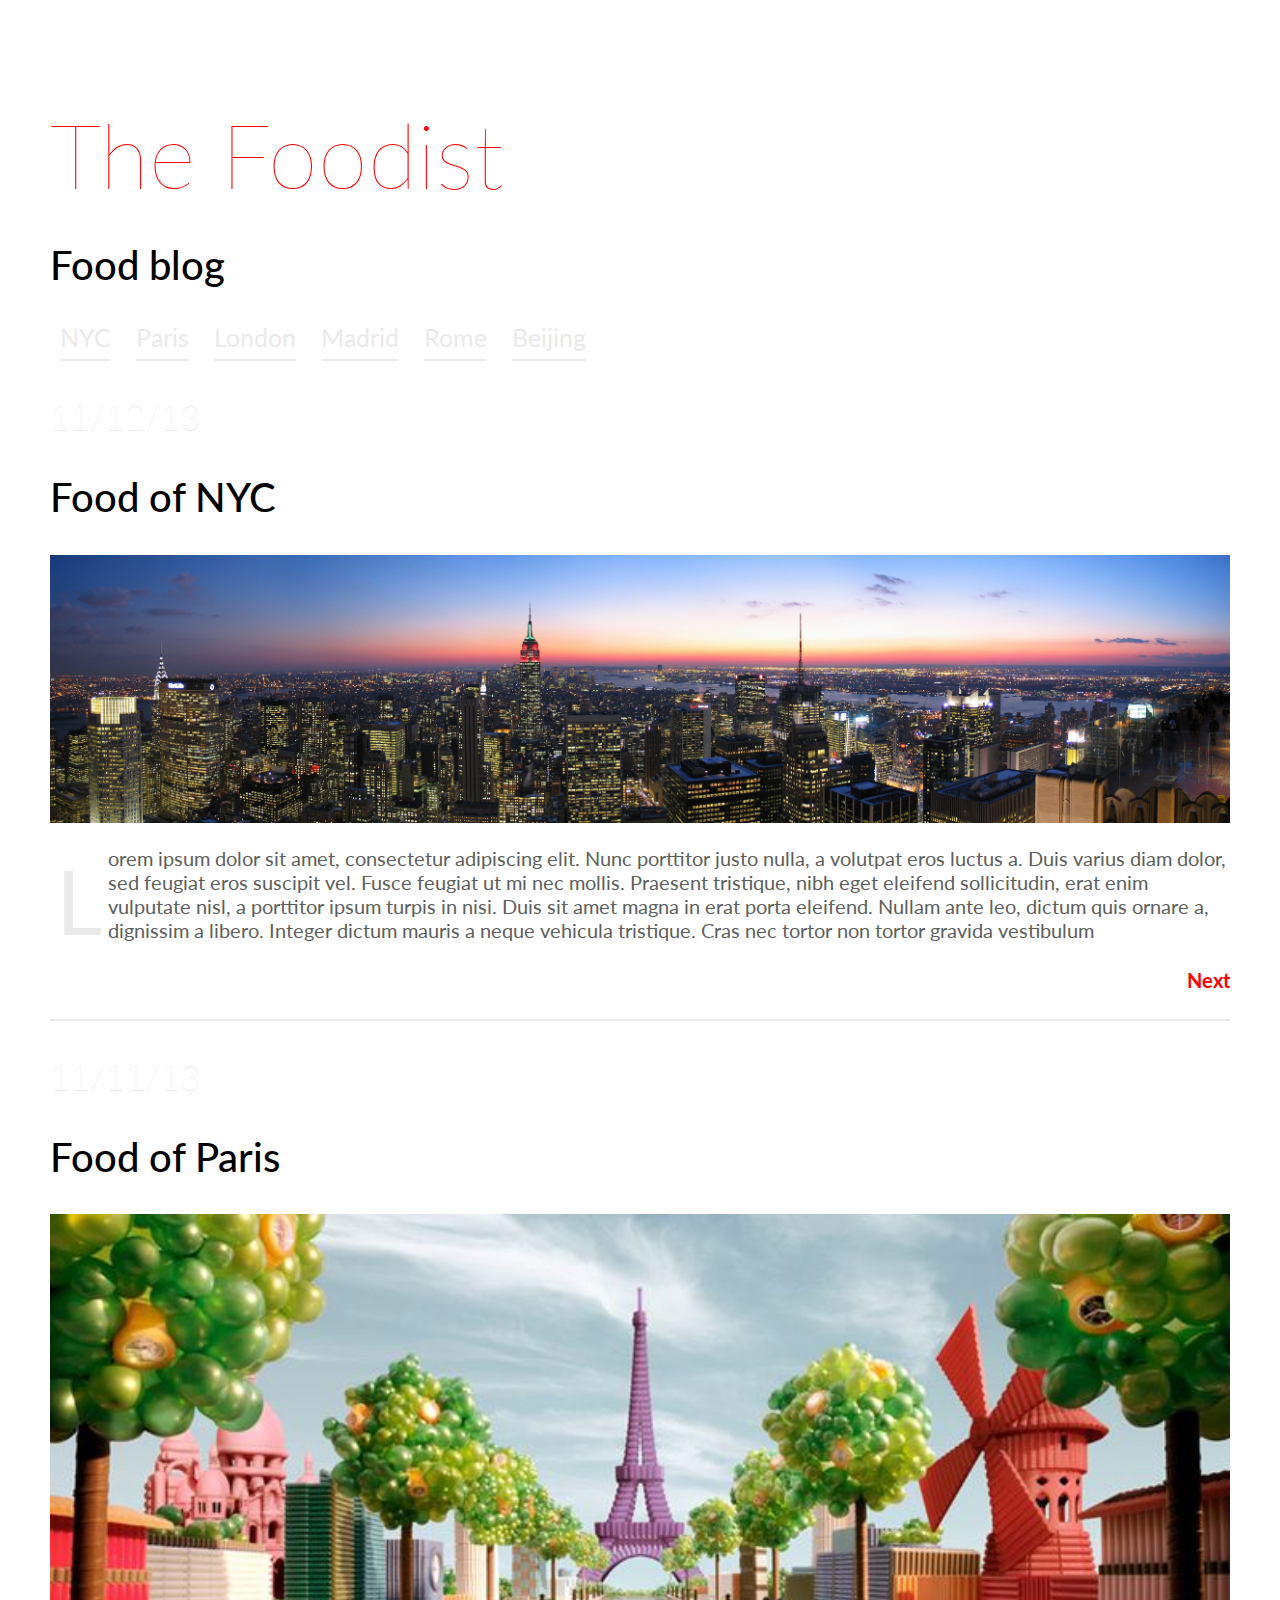
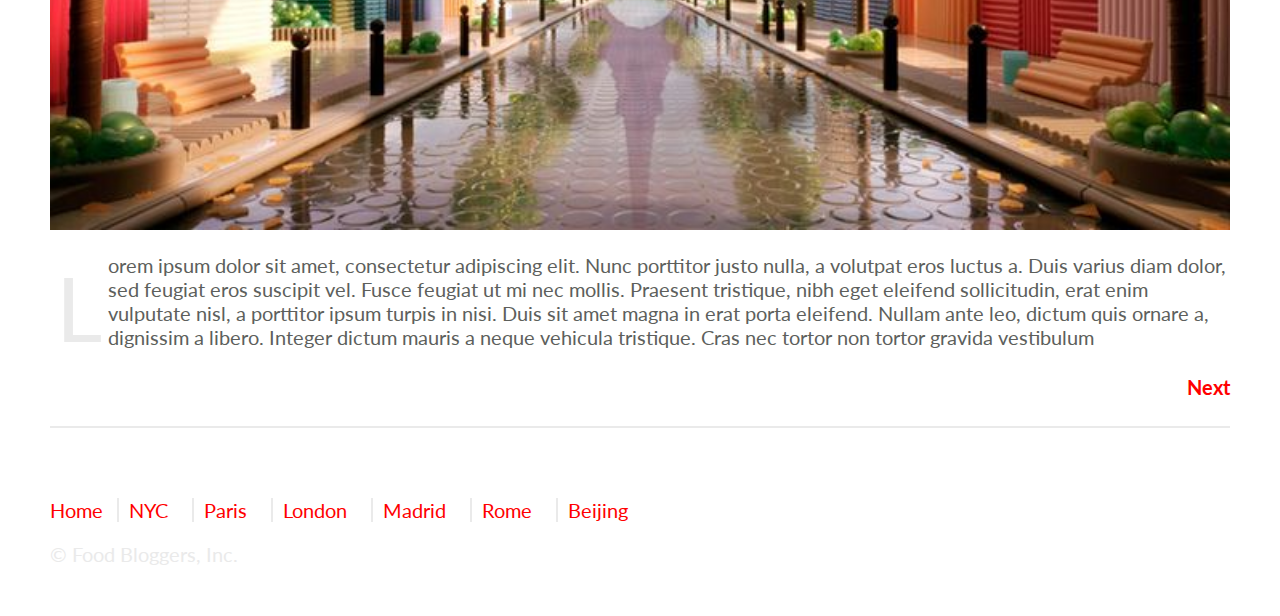
==== commit 4f214fe8: "new one added" ====
--- a/index.html
+++ b/index.html
@@ -1,138 +1,65 @@
-<!DOCTYPE html>
-<html lang="en">
+<!doctype html>
+<html lang="en-us">
 
 <head>
-    <meta charset="utf-8">
-    <meta name="description" content="Your description goes here">
-    <meta name="keywords" content="one, two, three">
-
-    <title>Boston</title>
-    <link rel="stylesheet" href="https://use.fontawesome.com/releases/v5.15.1/css/all.css"
-    integrity="sha384-vp86vTRFVJgpjF9jiIGPEEqYqlDwgyBgEF109VFjmqGmIY/Y4HV4d3Gp2irVfcrp" crossorigin="anonymous">
-<link rel="stylesheet" href="https://use.fontawesome.com/releases/v5.15.1/css/all.css"
-    integrity="sha384-vp86vTRFVJgpjF9jiIGPEEqYqlDwgyBgEF109VFjmqGmIY/Y4HV4d3Gp2irVfcrp" crossorigin="anonymous">
-    <!-- external CSS link -->
-    <link rel="stylesheet" href="css/normalize.css">
-    <link rel="stylesheet" href="css/style.css">
+	<meta charset="utf-8">
+	<title>Food Blog</title>
+	<link href='http://fonts.googleapis.com/css?family=Lato:300,700,300italic,700italic' rel='stylesheet'
+		type='text/css'>
+	<link rel="stylesheet" href="css/main.css">
 </head>
 
 <body>
-    <header class="clearfix">
-        <nav>
-            <h2><a href="#">boston<span>.</span>com</a></h2>
-            <ul>
-                <li>News</li>
-                <li>Weather</li>
-                <li>Sports</li>
-                <li>Culture</li>
-                <li>Travels</li>
-                <li>Cars</li>
-                <li>Real Estate</li>
-                <li>More</li>
-            </ul>
-        </nav>
-    </header>
-    <main>
-        <h1>Topstories</h1>
-        <section class="storiesContainer">
-            <section class="mainStory">
-                <img src="https://bdc2020.o0bc.com/wp-content/uploads/2017/01/Belichick-2000.jpg" alt="photo">
-                <h3>A New York sports writer looks back on writing 'Patriots will regret hiring Belichick</h3>
-            </section>
-            <section class="otherStories">
-                <section >
-                    <img src="https://bdc2020.o0bc.com/wp-content/uploads/2016/11/79ebdb9c160e43d2af6b22ddd85e9bbd-79ebdb9c160e43d2af6b22ddd85e9bbd-0-768x432.jpg?width=800" alt="photo">
-                    <h4>Lorem ipsum, dolor sit amet consectetur adipisicing elit. Exercitationem optio aliquid.</h4>
-                </section>
-                <section>
-                    <img src="https://bdc2020.o0bc.com/wp-content/uploads/2017/01/chance-the-rapper-scaled-768x432.jpeg" alt="photo">
-                    <h4>Lorem ipsum, dolor sit amet consectetur adipisicing elit. Exercitationem optio aliquid.</h4>
-                </section>
-            </section>
-        </section>
-        <section class="newsList">
-            <section>
-                <h5>Health</h5>
-                <p>Lorem ipsum dolor sit amet consectetur adipisicing elit. Cumque perspiciatis provident ad! Quis animi qui tenetur inventore magnam </p>
-            </section>
-            <section>
-                <h5>Local News</h5>
-                <p>Lorem ipsum dolor sit amet consectetur adipisicing elit. Cumque perspiciatis provident ad! Quis animi qui tenetur inventore magnam </p>
-            </section>
-            <section>
-                <h5>Boston Celtics</h5>
-                <p>Lorem ipsum dolor sit amet consectetur adipisicing elit. Cumque perspiciatis provident ad! Quis animi qui tenetur inventore magnam </p>
-            </section>
-            <section>
-                <h5>New Englan Patriots</h5>
-                <p>Lorem ipsum dolor sit amet consectetur adipisicing elit. Cumque perspiciatis provident ad! Quis animi qui tenetur inventore magnam </p>
-            </section>
-            <section>
-                <h5>Politics</h5>
-                <p>Lorem ipsum dolor sit amet consectetur adipisicing elit. Cumque perspiciatis provident ad! Quis animi qui tenetur inventore magnam </p>
-            </section>
-            <section>
-                <h5>Politics</h5>
-                <p>Lorem ipsum dolor sit amet consectetur adipisicing elit. Cumque perspiciatis provident ad! Quis animi qui tenetur inventore magnam </p>
-            </section>
-            <section>
-                <h5>Local News</h5>
-                <p>Lorem ipsum dolor sit amet consectetur adipisicing elit. Cumque perspiciatis provident ad! Quis animi qui tenetur inventore magnam </p>
-            </section>
-            <h5>Love leter <i class="fas fa-external-link-square-alt"></i></h5>
-        </section>
-        <section class="carSection">
-            <h5><span>[</span> New in Autos <span>]</span><a href="#">More</a></h5>
-        
-            <section>
-                <img src="https://www.ilmessaggero.it/photogallery_img/MED/69/52/2186952_11.jpg" alt="truck">
-                <h6>Ford Adding diesel engine, other feature to F_150</h6>
-            </section>
-            <section>
-                <ul>
-                    <li><a href="">Honda Lorem ipsum, dolor sit amet consectetur adipisicing elit. Maxime</a> </li>
-                    <li><a href="">Honda Lorem ipsum, dolor sit amet consectetur adipisicing elit. Maxime</a> </li>
-                    <li><a href="">China's Lorem ipsum, dolor sit amet consectetur adipisicing elit. Maxime </a> </li>
-                    <li><a href="">Camry Lorem ipsum, dolor sit amet consectetur adipisicing elit. Maxime</a> </li>
-                    <li><a href="">General Motors Lorem ipsum, dolor sit amet consectetur adipisicing elit. Maxime </a> </li>
-                </ul>
-            </section>
-        </section>
-        <section>
-          
-        </section>
-    </main>
-    <aside>
-        <img src="http://www.bdcwire.com/wp-content/uploads/2016/12/Top100.jpeg" alt="adverticement">
-        <section>
-            <h4>Most Popular</h4>
-            <ol>
-                <li><p>Lorem ipsum dolor sit amet consectetur adipisicing elit. Beatae aliquam fugit nam voluptates
-                </p></li>
-                <li><p>Lorem ipsum dolor sit amet consectetur adipisicing elit. Beatae aliquam fugit nam voluptates.</p></li>
-                <li><p>Lorem ipsum dolor sit amet consectetur adipisicing elit. Beatae aliquam fugit nam voluptates.</p></li>
-                <li><p>Lorem ipsum dolor sit amet consectetur adipisicing elit. Beatae aliquam fugit nam voluptates.</p></li>
-                <li><p>Lorem ipsum dolor sit amet consectetur adipisicing elit. Beatae aliquam fugit nam voluptates.</p></li>
-                <li><p>Lorem ipsum dolor sit amet consectetur adipisicing elit. Beatae aliquam fugit nam voluptates.</p></li>
-            </ol>
-        </section>
-    </aside>
-    <footer  class="clearfix">
-        <ul>
-            <li><a href="#"><i class="fab fa-twitter"></i></a></li>
-            <li><a href="#"><i class="fab fa-facebook"></i></a></li>
-            <li><a href="#"><i class="fas fa-question-circle"></i></a></li>
-        </ul>
-        <section>
-            <h5>©2017 BostonGlobe Partners,LLC</h5>
-           
-        <ul>
-            <li><a href="#">Privaci Policy</a></li>
-            <li><a href="#">Terms of Service </a></li>
-            <li><a href="#">Ad Choice</a></li>
-        </ul>
-        </section>
-    </footer>
+	<header>
+		<h1><a href="index.html">The Foodist</a></h1>
+		<h2>Food blog</h2>
+		<nav>
+			<ul>
+				<li><a href="#">NYC</a></li>
+				<li><a href="#">Paris</a></li>
+				<li><a href="#">London</a></li>
+				<li><a href="#">Madrid</a></li>
+				<li><a href="#">Rome</a></li>
+				<li><a href="#">Beijing</a></li>
+			</ul>
+		</nav>
+	</header>
+	<article>
+		<h3>11/12/13</h3>
+		<h2><a href="#">Food of NYC</a></h2>
+		<img src="img/nyc.jpg">
+		<p><span>L</span>orem ipsum dolor sit amet, consectetur adipiscing elit. Nunc porttitor justo nulla, a volutpat
+			eros luctus a. Duis varius diam dolor, sed feugiat eros suscipit vel. Fusce feugiat ut mi nec mollis.
+			Praesent tristique, nibh eget eleifend sollicitudin, erat enim vulputate nisl, a porttitor ipsum turpis in
+			nisi. Duis sit amet magna in erat porta eleifend. Nullam ante leo, dictum quis ornare a, dignissim a libero.
+			Integer dictum mauris a neque vehicula tristique. Cras nec tortor non tortor gravida vestibulum</p>
+		<h4><a href="#">Next</a></h4>
+	</article>
+	<article>
+		<h3>11/11/13</h3>
+		<h2><a href="#">Food of Paris</a></h2>
+		<img src="img/paris.jpg">
+		<p><span>L</span>orem ipsum dolor sit amet, consectetur adipiscing elit. Nunc porttitor justo nulla, a volutpat
+			eros luctus a. Duis varius diam dolor, sed feugiat eros suscipit vel. Fusce feugiat ut mi nec mollis.
+			Praesent tristique, nibh eget eleifend sollicitudin, erat enim vulputate nisl, a porttitor ipsum turpis in
+			nisi. Duis sit amet magna in erat porta eleifend. Nullam ante leo, dictum quis ornare a, dignissim a libero.
+			Integer dictum mauris a neque vehicula tristique. Cras nec tortor non tortor gravida vestibulum</p>
+		<h4><a href="#">Next</a></h4>
+	</article>
+	<footer>
+		<nav>
+			<ul>
+				<li><a href="index.html">Home</a></li>
+				<li><a href="#">NYC</a></li>
+				<li><a href="#">Paris</a></li>
+				<li><a href="#">London</a></li>
+				<li><a href="#">Madrid</a></li>
+				<li><a href="#">Rome</a></li>
+				<li><a href="#">Beijing</a></li>
+			</ul>
+		</nav>
+		<p>&copy; Food Bloggers, Inc.</p>
+	</footer>
 </body>
 
 </html>--- a/css/main.css
+++ b/css/main.css
@@ -0,0 +1,110 @@
+* {
+  font-family: "Lato", sans-serif;
+}
+
+body {
+  margin: 50px;
+}
+
+header {
+  margin: 100px 0 0 0;
+}
+
+h1 a {
+  color: red;
+  font-size: 90px;
+  text-decoration: none;
+  font-weight: 100;
+}
+
+h2 {
+  font-size: 40px;
+  font-weight: 500;
+}
+
+header nav * {
+  color: rgb(234, 234, 234);
+  display: flex;
+  list-style: none;
+  font-size: 25px;
+  padding: 0 5px;
+  margin: 0;
+  text-decoration: none;
+}
+
+header nav a {
+  margin: 0 15px 0 0;
+  padding: 0 0 7px 0;
+  border-bottom: 2px solid rgb(234, 234, 234);
+}
+
+h3 {
+  color: rgb(234, 234, 234);
+  font-size: 35px;
+  font-weight: 100;
+}
+
+img {
+  width: 100%;
+  height: 20%;
+}
+
+article h2 a {
+  font-size: 40px;
+  text-decoration: none;
+  color: black;
+}
+
+p {
+  color: rgb(93, 95, 92);
+  font-size: 20px;
+}
+
+span {
+    float: left;
+    color: rgb(234, 234, 234);
+    font-size: 90px;
+    padding: 0 1px;
+    margin: 0 5px;
+  }
+  
+
+h4 a,
+h4 {
+  width: 100%;
+  font-size: 20px;
+  text-decoration: none;
+  color: red;
+  text-align: right;
+}
+
+article {
+  border-bottom: 2px solid rgb(234, 234, 234);
+}
+
+footer > nav ul li a {
+  width: 100%;
+  font-size: 20px;
+  color: red;
+  text-decoration: none;
+  margin: 0 10px 0 0;
+}
+
+footer > nav ul li + li {
+  padding: 0 10px;
+  border-left: 2px solid rgb(234, 234, 234);
+}
+
+footer ul {
+  margin: 70px 0 10px 0;
+  list-style: none;
+  
+  padding: 0;
+}
+
+footer ul li{
+  display: inline-block;
+}
+footer p {
+  color: rgb(234, 234, 234);
+}
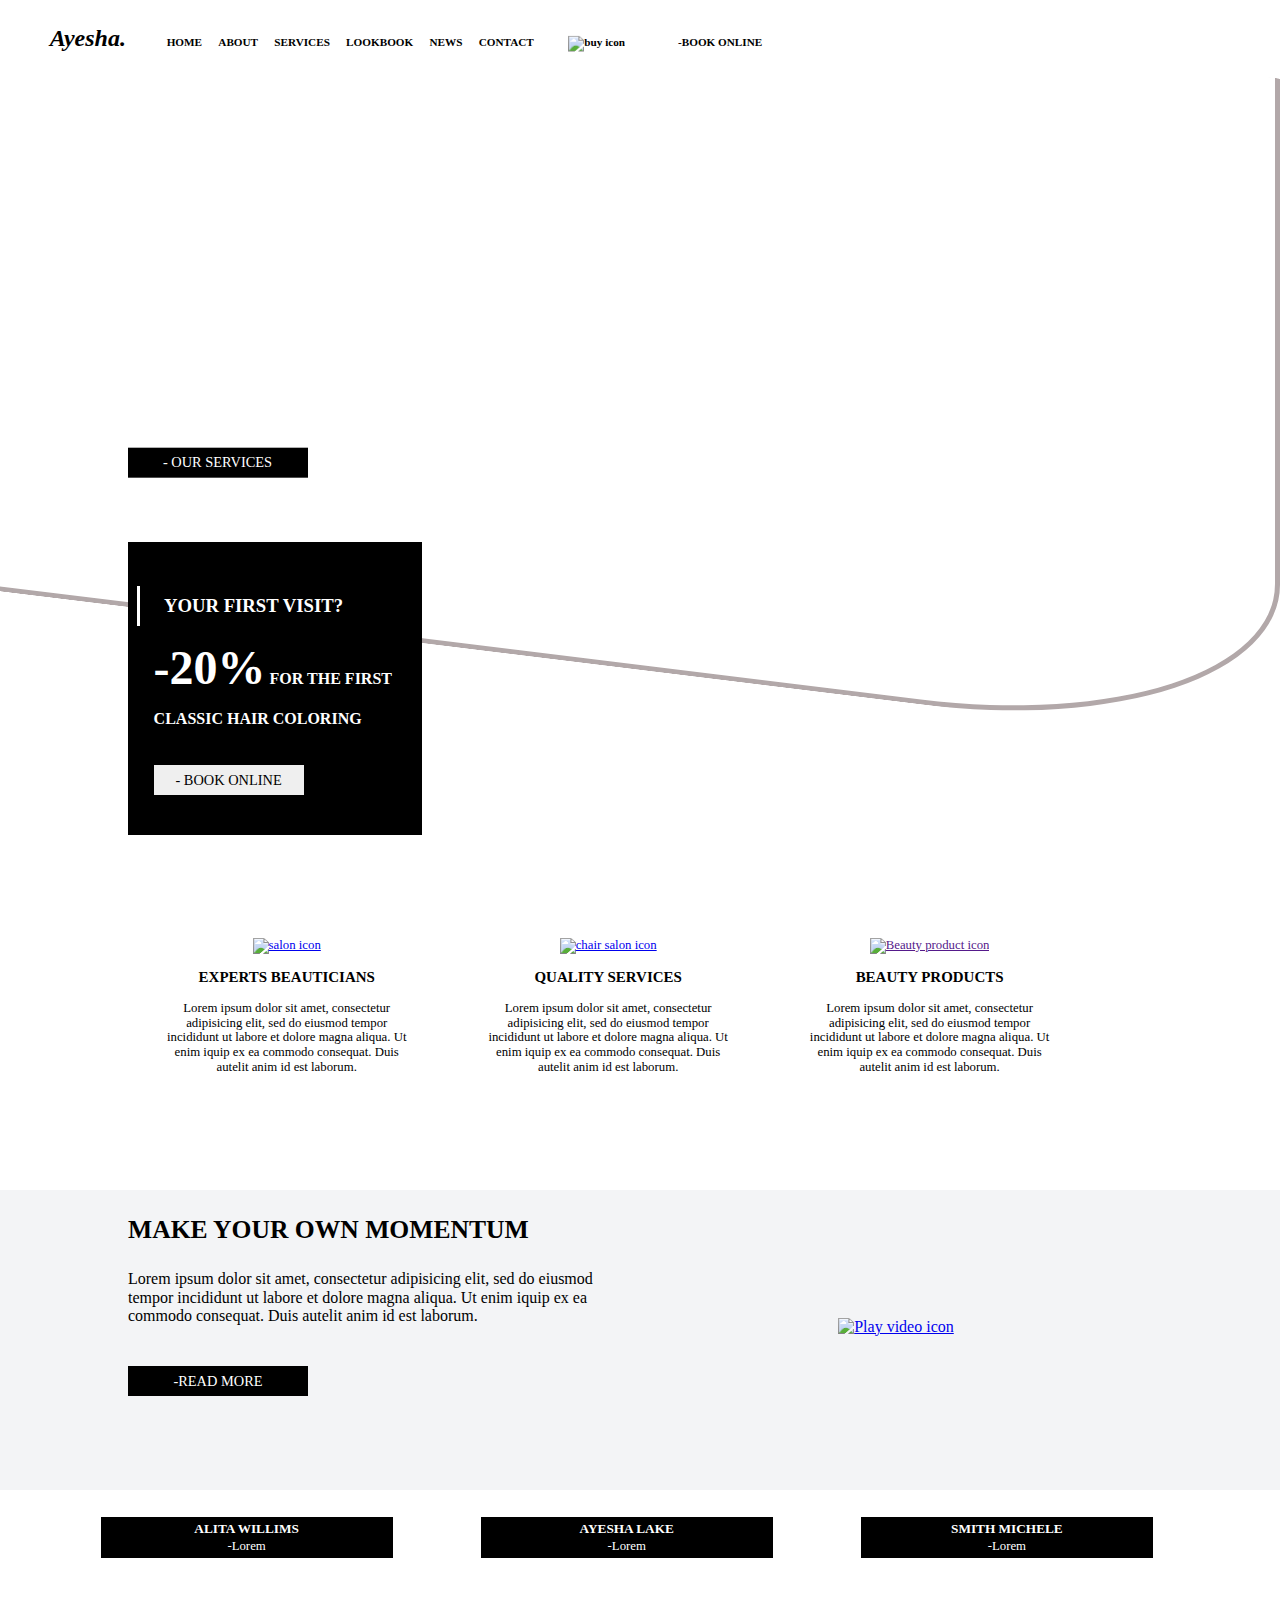
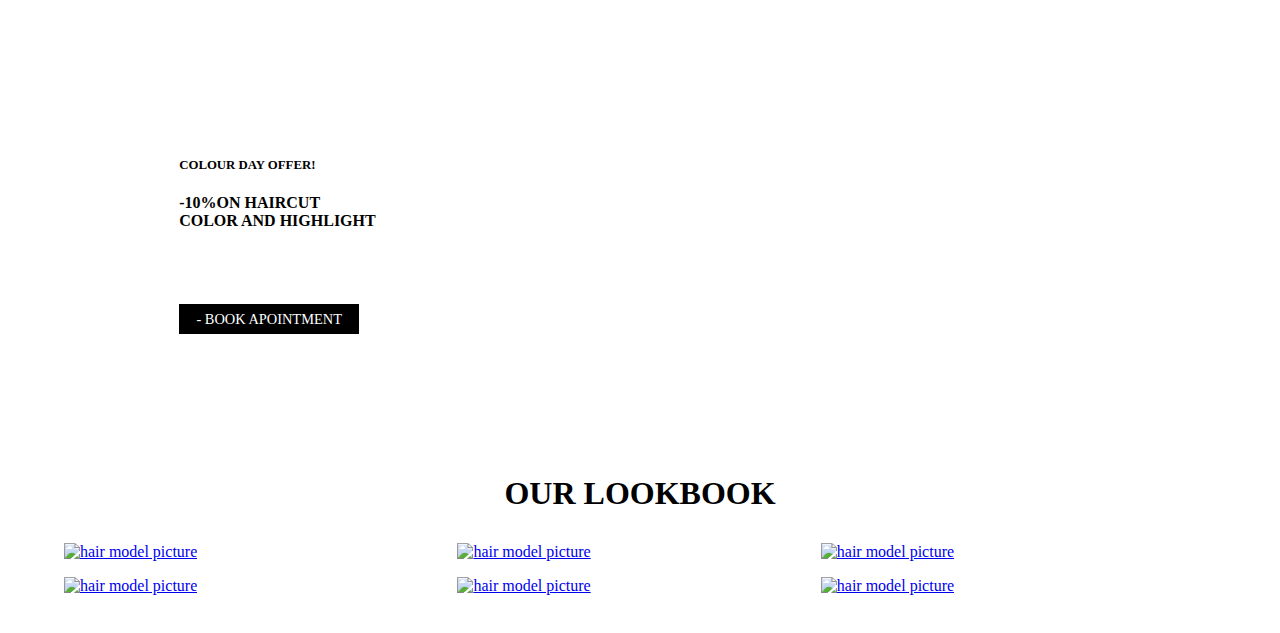
==== commit 3c14756e: "new one added" ====
--- a/index.html
+++ b/index.html
@@ -1,65 +1,146 @@
-<!doctype html>
-<html lang="en-us">
+<!DOCTYPE html>
+<html lang="en">
+	<head>
+  	<meta charset="utf-8">
+  	<meta name="description" content="Your description goes here">
+  	<meta name="keywords" content="one, two, three">
+		<meta name="viewport" content="width=device-width, initial-scale=1">
 
-<head>
-	<meta charset="utf-8">
-	<title>Food Blog</title>
-	<link href='http://fonts.googleapis.com/css?family=Lato:300,700,300italic,700italic' rel='stylesheet'
-		type='text/css'>
-	<link rel="stylesheet" href="css/main.css">
-</head>
+		<title>Ayesha's hair salon</title>
 
-<body>
-	<header>
-		<h1><a href="index.html">The Foodist</a></h1>
-		<h2>Food blog</h2>
-		<nav>
-			<ul>
-				<li><a href="#">NYC</a></li>
-				<li><a href="#">Paris</a></li>
-				<li><a href="#">London</a></li>
-				<li><a href="#">Madrid</a></li>
-				<li><a href="#">Rome</a></li>
-				<li><a href="#">Beijing</a></li>
-			</ul>
-		</nav>
-	</header>
-	<article>
-		<h3>11/12/13</h3>
-		<h2><a href="#">Food of NYC</a></h2>
-		<img src="img/nyc.jpg">
-		<p><span>L</span>orem ipsum dolor sit amet, consectetur adipiscing elit. Nunc porttitor justo nulla, a volutpat
-			eros luctus a. Duis varius diam dolor, sed feugiat eros suscipit vel. Fusce feugiat ut mi nec mollis.
-			Praesent tristique, nibh eget eleifend sollicitudin, erat enim vulputate nisl, a porttitor ipsum turpis in
-			nisi. Duis sit amet magna in erat porta eleifend. Nullam ante leo, dictum quis ornare a, dignissim a libero.
-			Integer dictum mauris a neque vehicula tristique. Cras nec tortor non tortor gravida vestibulum</p>
-		<h4><a href="#">Next</a></h4>
-	</article>
-	<article>
-		<h3>11/11/13</h3>
-		<h2><a href="#">Food of Paris</a></h2>
-		<img src="img/paris.jpg">
-		<p><span>L</span>orem ipsum dolor sit amet, consectetur adipiscing elit. Nunc porttitor justo nulla, a volutpat
-			eros luctus a. Duis varius diam dolor, sed feugiat eros suscipit vel. Fusce feugiat ut mi nec mollis.
-			Praesent tristique, nibh eget eleifend sollicitudin, erat enim vulputate nisl, a porttitor ipsum turpis in
-			nisi. Duis sit amet magna in erat porta eleifend. Nullam ante leo, dictum quis ornare a, dignissim a libero.
-			Integer dictum mauris a neque vehicula tristique. Cras nec tortor non tortor gravida vestibulum</p>
-		<h4><a href="#">Next</a></h4>
-	</article>
-	<footer>
-		<nav>
-			<ul>
-				<li><a href="index.html">Home</a></li>
-				<li><a href="#">NYC</a></li>
-				<li><a href="#">Paris</a></li>
-				<li><a href="#">London</a></li>
-				<li><a href="#">Madrid</a></li>
-				<li><a href="#">Rome</a></li>
-				<li><a href="#">Beijing</a></li>
-			</ul>
-		</nav>
-		<p>&copy; Food Bloggers, Inc.</p>
-	</footer>
-</body>
-
-</html>+		<!-- external CSS link -->
+		<link rel="stylesheet" href="css/normalize.css">
+		<link rel="stylesheet" href="css/style.css">
+	</head>
+	<body>
+		<div class="main">
+			<header>
+				<div class="headercontent">
+					<nav>
+						<ul>
+							<h2>Ayesha.</h2>
+							<li><a href="#">HOME</a></li>
+							<li><a href="#">ABOUT</a></li>
+							<li><a href="#">SERVICES</a></li>
+							<li><a href="#">LOOKBOOK</a></li>
+							<li><a href="#">NEWS</a></li>
+							<li><a href="#">CONTACT</a></li>
+							<li><a href="#"><i class="fas fa-search"></i></a></li>
+							<li><a href="#"><img src="https://cdn0.iconfinder.com/data/icons/shopcons/48/Bag-512.png" alt="buy icon"></a></li>
+							<li><a href="#">-BOOK ONLINE</a></li>
+						</ul>
+					</nav>
+					<section class="title">
+						<h2>BLONDE <br> & HIGHLIGHT</h2>
+						<small>DIVIDE YOUR UNIQUENES BY YOUR HAIRS IN TYLE</small>
+						<button type="button" name="button">- OUR SERVICES</button>
+					</section>
+				</div>
+			</header>
+			<section class="discount">
+				<h3>YOUR FIRST VISIT?</h3>
+				<h4><span>-20%</span> FOR THE FIRST CLASSIC HAIR COLORING</h4>
+				<button type="button" name="button">- BOOK ONLINE</button>
+			</section>
+			<main>
+				<section class="middle">
+					<section>
+						<a href="#"><img src="https://cdn3.iconfinder.com/data/icons/professional-2-color-line/128/beautician_professional_artist_makeup-512.png" alt="salon icon"></a>
+						<h3>EXPERTS BEAUTICIANS</h3>
+						<p>Lorem ipsum dolor sit amet, consectetur adipisicing elit, sed do
+							eiusmod tempor incididunt ut labore et dolore magna aliqua. Ut enim
+							iquip ex ea commodo consequat. Duis autelit anim id est laborum.</p>
+					</section>
+					<section>
+						<a href="#"><img src="https://image.flaticon.com/icons/png/512/113/113428.png" alt="chair salon icon"></a>
+						<h3>QUALITY SERVICES</h3>
+						<p>Lorem ipsum dolor sit amet, consectetur adipisicing elit, sed do
+							eiusmod tempor incididunt ut labore et dolore magna aliqua. Ut enim
+							iquip ex ea commodo consequat. Duis autelit anim id est laborum.</p>
+					</section>
+					<section>
+						<a href=""><img src="https://cdn2.iconfinder.com/data/icons/beauty-salon-2/66/41-512.png" alt="Beauty product icon"></a>
+						<h3>BEAUTY PRODUCTS</h3>
+						<p>Lorem ipsum dolor sit amet, consectetur adipisicing elit, sed do
+							eiusmod tempor incididunt ut labore et dolore magna aliqua. Ut enim
+							iquip ex ea commodo consequat. Duis autelit anim id est laborum.</p>
+					</section>
+				</section>
+				<section class="bottom clearfix">
+					<section id="momentum">
+						<h3>MAKE YOUR OWN MOMENTUM</h3>
+						<p>Lorem ipsum dolor sit amet, consectetur adipisicing elit, sed do
+							eiusmod tempor incididunt ut labore et dolore magna aliqua. Ut enim
+							iquip ex ea commodo consequat. Duis autelit anim id est laborum.</p>
+						<button type="button" name="button">-READ MORE</button>
+					</section>
+					<section>
+						<a href="https://youtu.be/MGg-IZJaLfU" target="_blank"><img src="http://michellemichelstudios.com/wp-content/plugins/ayesha_core//img/video_icon.png" alt="Play video icon"></a>
+					</section>
+					</section>
+				</section>
+			</main>
+		</div>
+		<aside>
+			<div class="staff">
+				<section>
+					<img src="https://ayesha.dropletthemes.com/wp-content/uploads/2019/08/Styler-01.jpg" alt="ALITA WILLIMS picture">
+					<section>
+						<h5>ALITA WILLIMS</h5>
+						<small>-Lorem</small>
+					</section>
+				</section>
+				<section>
+					<img src="http://michellemichelstudios.com/wp-content/uploads/2019/08/Styler-02.jpg" alt="AYESHA LAKE picture">
+					<section>
+						<h5>AYESHA LAKE</h5>
+						<small>-Lorem</small>
+					</section>
+				</section>
+				<section>
+					<img src="http://michellemichelstudios.com/wp-content/uploads/2019/08/Styler-03.jpg" alt="SMITH MICHELE picture">
+					<section>
+						<h5>SMITH MICHELE</h5>
+						<small>-Lorem</small>
+					</section>
+				</section>
+			</div>
+			<div class="backgrounddiscount">
+				<section id="discount10">
+					<h3>COLOUR DAY OFFER!</h3>
+					<h4><span>-10%</span>ON HAIRCUT <br>COLOR AND HIGHLIGHT</h4>
+					<button type="button" name="button">- BOOK APOINTMENT</button>
+				</section>
+			</div>
+			<h3>OUR LOOKBOOK</h3>
+			<div class="clearfix">
+				<section class="side">
+					<section>
+						<a href="https://i.pinimg.com/originals/c5/70/3f/c5703f4ea4eed4518b279126c3c16847.jpg"><img src="https://i.pinimg.com/originals/c5/70/3f/c5703f4ea4eed4518b279126c3c16847.jpg" alt="hair model picture"></a>
+					</section>
+					<section>
+						<a href="https://www.premierplasticsurgerypa.com/blog/wp-content/uploads/2016/05/smart-lipo-550x470.jpg"><img src="https://www.premierplasticsurgerypa.com/blog/wp-content/uploads/2016/05/smart-lipo-550x470.jpg" alt="hair model picture"></a>
+					</section>
+				</section>
+				<section class="middlelookbook">
+					<section>
+						<a href="https://i.pinimg.com/originals/45/13/97/451397b2a2582483f059fcb78d6dd11f.jpg"><img src="https://i.pinimg.com/originals/45/13/97/451397b2a2582483f059fcb78d6dd11f.jpg" alt="hair model picture"></a>
+					</section>
+					<section>
+						<a href="https://encrypted-tbn0.gstatic.com/images?q=tbn:ANd9GcSDE1Xr6CX-XIZiRYzhDNBF1SuH75_bW6Sn_Q&usqp=CAU"><img src="https://encrypted-tbn0.gstatic.com/images?q=tbn:ANd9GcSDE1Xr6CX-XIZiRYzhDNBF1SuH75_bW6Sn_Q&usqp=CAU" alt="hair model picture"></a>
+					</section>
+				</section>
+				</section>
+				<section class="side">
+					<section>
+						<a href="https://images.pexels.com/photos/1321916/pexels-photo-1321916.jpeg?auto=compress&cs=tinysrgb&dpr=2&h=650&w=940"><img src="https://images.pexels.com/photos/1321916/pexels-photo-1321916.jpeg?auto=compress&cs=tinysrgb&dpr=2&h=650&w=940" alt="hair model picture"></a>
+					</section>
+					<section>
+						<a href="https://cache.desktopnexus.com/thumbseg/1649/1649434-bigthumbnail.jpg"><img src="https://cache.desktopnexus.com/thumbseg/1649/1649434-bigthumbnail.jpg" alt="hair model picture"></a>
+					</section>
+				</section>
+			</div>
+		</aside>
+		<script type="text/javascript" src="js/main.js"></script>
+	</body>
+</html>
--- a/css/style.css
+++ b/css/style.css
@@ -0,0 +1,276 @@
+/* Box Model Hack */
+* {
+  box-sizing: border-box;
+}
+
+/* Clear fix hack */
+.clearfix:after {
+     content: ".";
+     display: block;
+     clear: both;
+     visibility: hidden;
+     line-height: 0;
+     height: 0;
+}
+
+.clear {
+	clear: both;
+}
+
+/******************************************
+/* BASE STYLES
+/*******************************************/
+
+body {
+  background: rgb(178, 168, 169);
+}
+
+
+/******************************************
+/* LAYOUT
+/*******************************************/
+/* header and background */
+header{
+  border-bottom: 5px solid rgb(178,168,169);
+  border-right: 5px solid rgb(178,168,169);
+  border-radius:100% 0% 39% 100% / 23% 37% 34% 0%  ;
+  transform: skewY(7deg);
+  height: 670px;
+  width: 100%;
+  margin: 0;
+  background: url(https://cdn.discordapp.com/attachments/769332575600640010/782177561764823040/purplehair.jpg);
+  background-size: 100% 100%;
+  background-position: center;
+}
+/* navbar */
+nav,ul {
+  margin:  0;
+  background: white;
+  width: 100%;
+  padding: 1%  ;
+}
+ul *{
+  display: inline;
+  text-decoration: none;
+  color: black;
+  font-weight: bold;
+  font-size: 0.7rem;
+  margin: 0 0 0 0.5%;
+}
+ul > h2{
+  font-size: 1.5rem;
+  font-style: italic;
+  margin: 0 2% ;
+}
+ul img{
+  width: 1.5%;
+  margin: 0 3% -0.1% 0;
+}
+/* repositioning header content */
+.headercontent{
+  transform: skewY(-7deg);
+}
+/* main section */
+.main{
+  margin: 9% 6% 0 44%;
+  background: white;
+  padding: 0;
+  width: 50%;
+  position: absolute;
+  z-index: 2;
+}
+.title{
+  color: white;
+  font-size: 150%;
+  display: block;
+  width:60%;
+  margin:  10% 0 0 10%;
+  font-size: 1rem;
+}
+.title h2{
+  display: block;
+  font-style: italic;
+  font-weight: lighter;
+  font-size: 4rem;
+  margin: 13% 0  2% 0;
+}
+/* black buttons */
+.title button ,.bottom button, #discount10 button{
+  background: black;
+  display: block;
+  color: white;
+  margin: 8% 0;
+  font-size: 0.9rem;
+  height: 30px;
+  width: 180px;
+  border-style: none;
+}
+/* 20% and 10%off discount sections */
+.discount{
+  font-size: 1rem;
+  display: block;
+  background: black;
+  width: 23%;
+  color: white;
+  margin:  -10% 0 0 10%;
+  padding: 2%;
+  line-height: 250%;
+  position: relative;
+}
+.discount h3{
+  border-left: 3px solid white;
+  margin-left: -7%;
+  padding-left: 10%;
+}
+.discount span, .discount10 span{
+  font-size: 3rem;
+}
+.discount button{
+  font-size: 0.9rem;
+  height: 30px;
+  width: 150px;
+  border-style: none;
+  margin: 2% 0 6% 0;
+}
+.backgrounddiscount{
+  background: url(https://media.discordapp.net/attachments/769332575600640010/782454025823059997/image_2.jpg);
+  clear: both;
+  background-size: 100% 100%;
+  height: 100%;
+  padding: 3% 0;
+}
+#discount10{
+  padding: 0 10%;
+
+}
+#discount10 h3{
+  font-size: 0.8rem;
+  margin: 10% 0 0 0;
+}
+.backgrounddiscount + h3{
+  text-align: center;
+  font-size: 2rem;
+}
+/* middle section and icons */
+.middle >section {
+display: inline-block;
+width: 25%;
+text-align: center;
+font-size: 0.8rem;
+margin: 10% 3%;
+}
+.middle{
+  padding: 0 10%;
+}
+main section img{
+  width: 30px;
+}
+/* make your momentum section and video */
+#momentum{
+  display: block;
+  width: 50%;
+  float: left;
+}
+.bottom > section + section{
+
+  background: url(https://img.vixdata.io/pd/webp-small/es/sites/default/files/m/mujer-sonriente-con-tupe-en-la-cabeza.jpg);
+  background-size: 80% 80% ;
+  width: 50%;
+  height: 300px;
+  background-repeat: no-repeat;
+  background-position: center;
+  text-align: center;
+
+}
+.bottom img{
+  width: 24%;
+  margin: 25%;
+}
+.bottom{
+  background: rgb(243,244,246);
+  width: 100%;
+  padding: 0 10%;
+}
+.bottom h3{
+  font-size: 1.6rem;
+  display: block;
+}
+/* It was taking as aside due to page was desing to show 2 containers overlapping */
+aside{
+  background: white;
+  width: 50%;
+  margin: 0 0 0 6%;
+  padding: 3% 5%;
+  position: absolute;
+  z-index: 1;
+}
+/* staff pictures and sections */
+.staff > section{
+  width: 33%;
+  display: block;
+  float: left;
+  border-right: 15px solid white;
+  text-align: center;
+  margin: 0;
+}
+.staff img{
+  width: 100%;
+}
+.staff > section >section{
+  background: black;
+  color: white;
+  width: 80%;
+  margin: -8% 0 20% 10%;
+  position: relative;
+  padding: 1% 0;
+}
+.staff h5{
+  margin: 0;
+  font-weight: bold;
+}
+/* our LOOKBOOK end section */
+.clearfix > section{
+  width: 32.5%;
+  display: inline-block;
+  padding: 0;
+  margin: 0;
+}
+.middlelookbook > section img{
+  border-right:  15px solid white;
+  border-left: 15px solid white;
+  width: 100%;
+  margin: 0;
+  padding: 0;
+  height: 400px;
+}
+.middlelookbook > section + section img {
+  height: 270px;
+  border-top:  15px solid white;
+}
+.side > section img{
+  width: 98%;
+  margin: 0;
+  padding: 0;
+  height: 270px;
+}
+.side > section + section img {
+  border-top:  15px solid white;
+  width: 100%;
+  height: 400px;
+}
+/* Media query */
+@media  (max-width: 1280px) {
+  .main{
+    background: white;
+    width: 100%;
+    margin: 0;
+    position: relative;
+  }
+  aside{
+    width: 100%;
+    margin: 0;
+  }
+
+/******************************************
+/* ADDITIONAL STYLES
+/*******************************************/
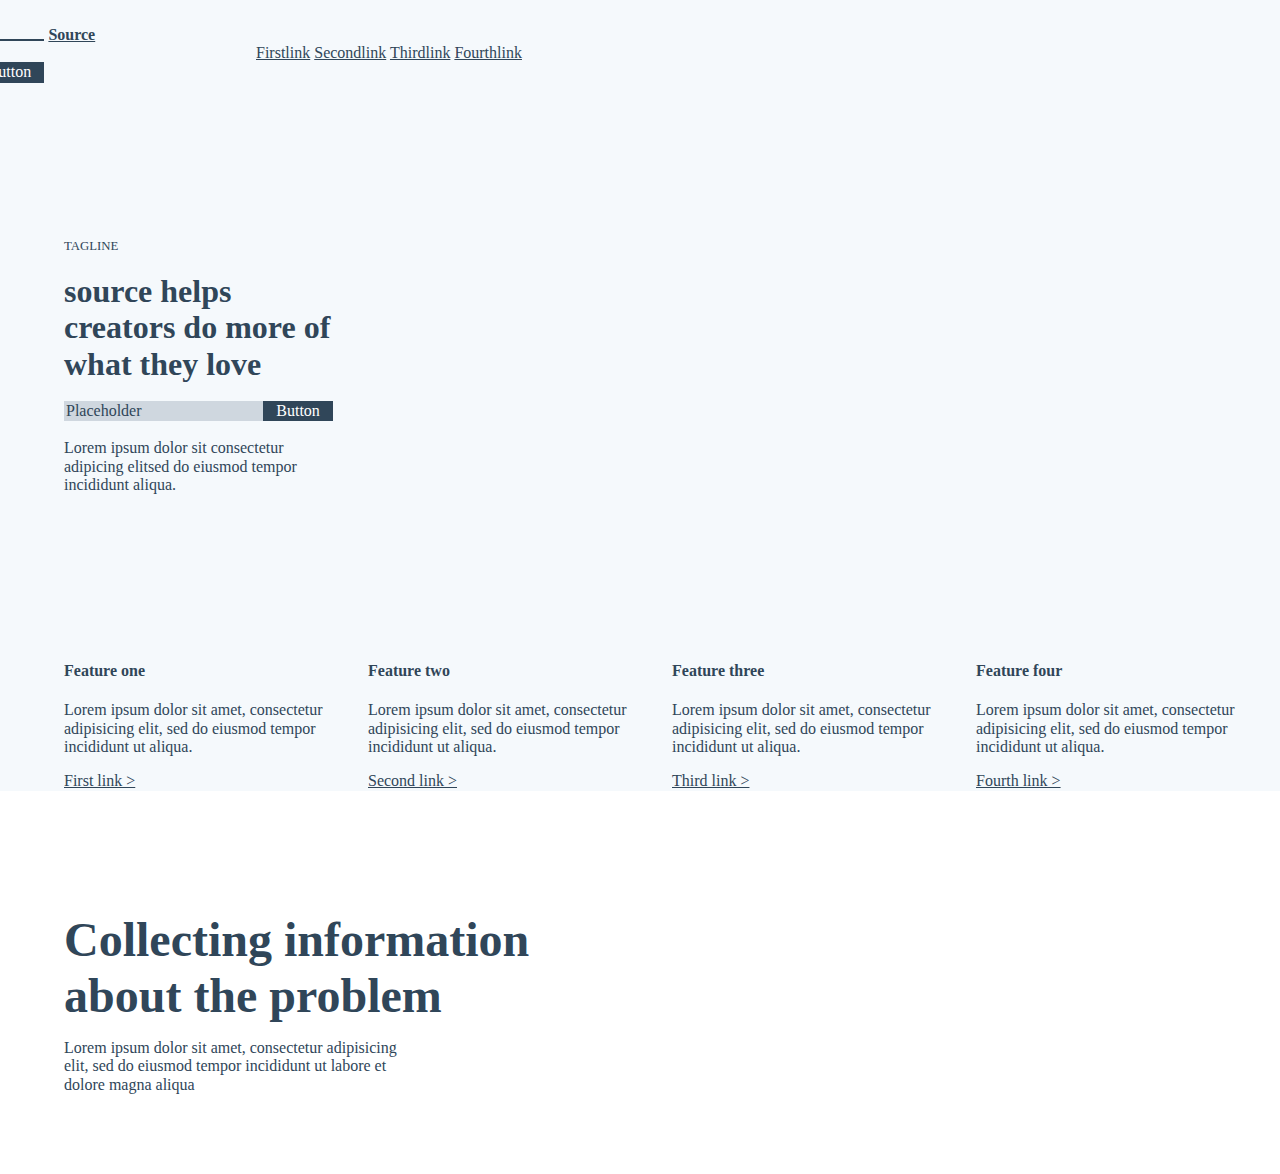
==== commit 48e1aa7f: "new one added" ====
--- a/index.html
+++ b/index.html
@@ -1,146 +1,93 @@
 <!DOCTYPE html>
 <html lang="en">
-	<head>
-  	<meta charset="utf-8">
-  	<meta name="description" content="Your description goes here">
-  	<meta name="keywords" content="one, two, three">
-		<meta name="viewport" content="width=device-width, initial-scale=1">
+  <head>
+    <meta charset="utf-8" />
+    <meta name="description" content="Your description goes here" />
+    <meta name="keywords" content="one, two, three" />
+    <meta name="viewport" content="width=device-width, initial-scale=1" />
+    <!-- bootstrap Meta tags for navbar usage -->
+    <meta charset="utf-8" />
+    <meta name="viewport" content="width=device-width, initial-scale=1, shrink-to-fit=no" />
 
-		<title>Ayesha's hair salon</title>
+    <title>Source</title>
 
-		<!-- external CSS link -->
-		<link rel="stylesheet" href="css/normalize.css">
-		<link rel="stylesheet" href="css/style.css">
-	</head>
-	<body>
-		<div class="main">
-			<header>
-				<div class="headercontent">
-					<nav>
-						<ul>
-							<h2>Ayesha.</h2>
-							<li><a href="#">HOME</a></li>
-							<li><a href="#">ABOUT</a></li>
-							<li><a href="#">SERVICES</a></li>
-							<li><a href="#">LOOKBOOK</a></li>
-							<li><a href="#">NEWS</a></li>
-							<li><a href="#">CONTACT</a></li>
-							<li><a href="#"><i class="fas fa-search"></i></a></li>
-							<li><a href="#"><img src="https://cdn0.iconfinder.com/data/icons/shopcons/48/Bag-512.png" alt="buy icon"></a></li>
-							<li><a href="#">-BOOK ONLINE</a></li>
-						</ul>
-					</nav>
-					<section class="title">
-						<h2>BLONDE <br> & HIGHLIGHT</h2>
-						<small>DIVIDE YOUR UNIQUENES BY YOUR HAIRS IN TYLE</small>
-						<button type="button" name="button">- OUR SERVICES</button>
-					</section>
-				</div>
-			</header>
-			<section class="discount">
-				<h3>YOUR FIRST VISIT?</h3>
-				<h4><span>-20%</span> FOR THE FIRST CLASSIC HAIR COLORING</h4>
-				<button type="button" name="button">- BOOK ONLINE</button>
-			</section>
-			<main>
-				<section class="middle">
-					<section>
-						<a href="#"><img src="https://cdn3.iconfinder.com/data/icons/professional-2-color-line/128/beautician_professional_artist_makeup-512.png" alt="salon icon"></a>
-						<h3>EXPERTS BEAUTICIANS</h3>
-						<p>Lorem ipsum dolor sit amet, consectetur adipisicing elit, sed do
-							eiusmod tempor incididunt ut labore et dolore magna aliqua. Ut enim
-							iquip ex ea commodo consequat. Duis autelit anim id est laborum.</p>
-					</section>
-					<section>
-						<a href="#"><img src="https://image.flaticon.com/icons/png/512/113/113428.png" alt="chair salon icon"></a>
-						<h3>QUALITY SERVICES</h3>
-						<p>Lorem ipsum dolor sit amet, consectetur adipisicing elit, sed do
-							eiusmod tempor incididunt ut labore et dolore magna aliqua. Ut enim
-							iquip ex ea commodo consequat. Duis autelit anim id est laborum.</p>
-					</section>
-					<section>
-						<a href=""><img src="https://cdn2.iconfinder.com/data/icons/beauty-salon-2/66/41-512.png" alt="Beauty product icon"></a>
-						<h3>BEAUTY PRODUCTS</h3>
-						<p>Lorem ipsum dolor sit amet, consectetur adipisicing elit, sed do
-							eiusmod tempor incididunt ut labore et dolore magna aliqua. Ut enim
-							iquip ex ea commodo consequat. Duis autelit anim id est laborum.</p>
-					</section>
-				</section>
-				<section class="bottom clearfix">
-					<section id="momentum">
-						<h3>MAKE YOUR OWN MOMENTUM</h3>
-						<p>Lorem ipsum dolor sit amet, consectetur adipisicing elit, sed do
-							eiusmod tempor incididunt ut labore et dolore magna aliqua. Ut enim
-							iquip ex ea commodo consequat. Duis autelit anim id est laborum.</p>
-						<button type="button" name="button">-READ MORE</button>
-					</section>
-					<section>
-						<a href="https://youtu.be/MGg-IZJaLfU" target="_blank"><img src="http://michellemichelstudios.com/wp-content/plugins/ayesha_core//img/video_icon.png" alt="Play video icon"></a>
-					</section>
-					</section>
-				</section>
-			</main>
-		</div>
-		<aside>
-			<div class="staff">
-				<section>
-					<img src="https://ayesha.dropletthemes.com/wp-content/uploads/2019/08/Styler-01.jpg" alt="ALITA WILLIMS picture">
-					<section>
-						<h5>ALITA WILLIMS</h5>
-						<small>-Lorem</small>
-					</section>
-				</section>
-				<section>
-					<img src="http://michellemichelstudios.com/wp-content/uploads/2019/08/Styler-02.jpg" alt="AYESHA LAKE picture">
-					<section>
-						<h5>AYESHA LAKE</h5>
-						<small>-Lorem</small>
-					</section>
-				</section>
-				<section>
-					<img src="http://michellemichelstudios.com/wp-content/uploads/2019/08/Styler-03.jpg" alt="SMITH MICHELE picture">
-					<section>
-						<h5>SMITH MICHELE</h5>
-						<small>-Lorem</small>
-					</section>
-				</section>
-			</div>
-			<div class="backgrounddiscount">
-				<section id="discount10">
-					<h3>COLOUR DAY OFFER!</h3>
-					<h4><span>-10%</span>ON HAIRCUT <br>COLOR AND HIGHLIGHT</h4>
-					<button type="button" name="button">- BOOK APOINTMENT</button>
-				</section>
-			</div>
-			<h3>OUR LOOKBOOK</h3>
-			<div class="clearfix">
-				<section class="side">
-					<section>
-						<a href="https://i.pinimg.com/originals/c5/70/3f/c5703f4ea4eed4518b279126c3c16847.jpg"><img src="https://i.pinimg.com/originals/c5/70/3f/c5703f4ea4eed4518b279126c3c16847.jpg" alt="hair model picture"></a>
-					</section>
-					<section>
-						<a href="https://www.premierplasticsurgerypa.com/blog/wp-content/uploads/2016/05/smart-lipo-550x470.jpg"><img src="https://www.premierplasticsurgerypa.com/blog/wp-content/uploads/2016/05/smart-lipo-550x470.jpg" alt="hair model picture"></a>
-					</section>
-				</section>
-				<section class="middlelookbook">
-					<section>
-						<a href="https://i.pinimg.com/originals/45/13/97/451397b2a2582483f059fcb78d6dd11f.jpg"><img src="https://i.pinimg.com/originals/45/13/97/451397b2a2582483f059fcb78d6dd11f.jpg" alt="hair model picture"></a>
-					</section>
-					<section>
-						<a href="https://encrypted-tbn0.gstatic.com/images?q=tbn:ANd9GcSDE1Xr6CX-XIZiRYzhDNBF1SuH75_bW6Sn_Q&usqp=CAU"><img src="https://encrypted-tbn0.gstatic.com/images?q=tbn:ANd9GcSDE1Xr6CX-XIZiRYzhDNBF1SuH75_bW6Sn_Q&usqp=CAU" alt="hair model picture"></a>
-					</section>
-				</section>
-				</section>
-				<section class="side">
-					<section>
-						<a href="https://images.pexels.com/photos/1321916/pexels-photo-1321916.jpeg?auto=compress&cs=tinysrgb&dpr=2&h=650&w=940"><img src="https://images.pexels.com/photos/1321916/pexels-photo-1321916.jpeg?auto=compress&cs=tinysrgb&dpr=2&h=650&w=940" alt="hair model picture"></a>
-					</section>
-					<section>
-						<a href="https://cache.desktopnexus.com/thumbseg/1649/1649434-bigthumbnail.jpg"><img src="https://cache.desktopnexus.com/thumbseg/1649/1649434-bigthumbnail.jpg" alt="hair model picture"></a>
-					</section>
-				</section>
-			</div>
-		</aside>
-		<script type="text/javascript" src="js/main.js"></script>
-	</body>
+    <!-- external CSS link -->
+    <link rel="stylesheet" href="css/normalize.css" />
+    <link rel="stylesheet" href="css/style.css" />
+
+    <!-- boostrap stylesheet for navbar -->
+    <link rel="stylesheet" href="https://cdn.jsdelivr.net/npm/bootstrap@4.5.3/dist/css/bootstrap.min.css" integrity="sha384-TX8t27EcRE3e/ihU7zmQxVncDAy5uIKz4rEkgIXeMed4M0jlfIDPvg6uqKI2xXr2" crossorigin="anonymous" />
+  </head>
+  <body>
+    <header>
+      <nav class="navbar navbar-expand-lg navbar-light bg-light">
+        <button class="navbar-toggler" type="button" data-toggle="collapse" data-target="#navbarNavAltMarkup" aria-controls="navbarNavAltMarkup" aria-expanded="false" aria-label="Toggle navigation">
+          <span class="navbar-toggler-icon"></span>
+        </button>
+        <a class="navbar-brand logo" href="#">Source</a>
+        <div class="collapse navbar-collapse li" id="navbarNavAltMarkup">
+          <div class="navbar-nav">
+            <a class="nav-link" href="#">Firstlink</a>
+            <a class="nav-link" href="#">Secondlink</a>
+            <a class="nav-link" href="#">Thirdlink</a>
+            <a class="nav-link" href="#">Fourthlink</a>
+          </div>
+        </div>
+        <button type="button" name="button">Button</button>
+      </nav>
+    </header>
+    <main>
+      <div class="clearfix">
+        <section class="half">
+          <small>TAGLINE</small>
+          <h1>source helps creators do more of what they love</h1>
+          <form class="clearfix" action="index.html" method="post">
+            <input type="text" name="" value="Placeholder" />
+            <button type="button" name="button">Button</button>
+          </form>
+          <p>Lorem ipsum dolor sit consectetur adipicing elitsed do eiusmod tempor incididunt aliqua.</p>
+        </section>
+        <div class="half">
+          <img src="https://images-ext-1.discordapp.net/external/1rHsEXyaaFbxWzygJqLNMRuj7QAG__kFO1znsQF8cMg/https/i.ibb.co/9wsGjKK/mac.png" alt="" />
+        </div>
+      </div>
+      <div class="Features">
+        <section>
+          <a href="#"><i class="fas fa-stroopwafel fa-2x"></i></a>
+          <h4>Feature one</h4>
+          <p>Lorem ipsum dolor sit amet, consectetur adipisicing elit, sed do eiusmod tempor incididunt ut aliqua.</p>
+          <a href="#">First link ></a>
+        </section>
+        <section>
+          <a href="#"><i class="fas fa-layer-group fa-2x"></i></a>
+          <h4>Feature two</h4>
+          <p>Lorem ipsum dolor sit amet, consectetur adipisicing elit, sed do eiusmod tempor incididunt ut aliqua.</p>
+          <a href="#">Second link ></a>
+        </section>
+        <section>
+          <a href="#"><i class="fab fa-gg-circle fa-2x"></i></a>
+          <h4>Feature three</h4>
+          <p>Lorem ipsum dolor sit amet, consectetur adipisicing elit, sed do eiusmod tempor incididunt ut aliqua.</p>
+          <a href="#">Third link ></a>
+        </section>
+        <section>
+          <a href="#"><i class="fas fa-tint fa-2x"></i></a>
+          <h4>Feature four</h4>
+          <p>Lorem ipsum dolor sit amet, consectetur adipisicing elit, sed do eiusmod tempor incididunt ut aliqua.</p>
+          <a href="#">Fourth link ></a>
+        </section>
+      </div>
+      <div class="lastdiv clearfix">
+        <h3>
+          Collecting information <br />
+          about the problem
+        </h3>
+        <p>Lorem ipsum dolor sit amet, consectetur adipisicing elit, sed do eiusmod tempor incididunt ut labore et dolore magna aliqua</p>
+      </div>
+    </main>
+    <script type="text/javascript" src="js/main.js"></script>
+    <!-- bootstrap scipt to use mobile navbar -->
+    <script src="https://code.jquery.com/jquery-3.5.1.slim.min.js" integrity="sha384-DfXdz2htPH0lsSSs5nCTpuj/zy4C+OGpamoFVy38MVBnE+IbbVYUew+OrCXaRkfj" crossorigin="anonymous"></script>
+    <script src="https://cdn.jsdelivr.net/npm/bootstrap@4.5.3/dist/js/bootstrap.bundle.min.js" integrity="sha384-ho+j7jyWK8fNQe+A12Hb8AhRq26LrZ/JpcUGGOn+Y7RsweNrtN/tE3MoK7ZeZDyx" crossorigin="anonymous"></script>
+  </body>
 </html>
--- a/css/style.css
+++ b/css/style.css
@@ -21,255 +21,109 @@
 /* BASE STYLES
 /*******************************************/
 
-body {
-  background: rgb(178, 168, 169);
+body * {
+    color: rgb(48,70,89);
+
 }
 
 
 /******************************************
 /* LAYOUT
 /*******************************************/
-/* header and background */
+/* header/navbar */
 header{
-  border-bottom: 5px solid rgb(178,168,169);
-  border-right: 5px solid rgb(178,168,169);
-  border-radius:100% 0% 39% 100% / 23% 37% 34% 0%  ;
-  transform: skewY(7deg);
-  height: 670px;
-  width: 100%;
-  margin: 0;
-  background: url(https://cdn.discordapp.com/attachments/769332575600640010/782177561764823040/purplehair.jpg);
-  background-size: 100% 100%;
-  background-position: center;
+    background: rgb(245,249,252);
+    padding: 2% 0;
 }
-/* navbar */
-nav,ul {
-  margin:  0;
-  background: white;
-  width: 100%;
-  padding: 1%  ;
+.li {
+  margin: 0 10%;
+  width: 50%;
+  padding: 0 10%;
 }
-ul *{
-  display: inline;
-  text-decoration: none;
-  color: black;
+.logo{
+  width: 18%;
+  text-align:center;
   font-weight: bold;
-  font-size: 0.7rem;
-  margin: 0 0 0 0.5%;
-}
-ul > h2{
-  font-size: 1.5rem;
-  font-style: italic;
-  margin: 0 2% ;
-}
-ul img{
-  width: 1.5%;
-  margin: 0 3% -0.1% 0;
-}
-/* repositioning header content */
-.headercontent{
-  transform: skewY(-7deg);
-}
-/* main section */
-.main{
-  margin: 9% 6% 0 44%;
-  background: white;
-  padding: 0;
-  width: 50%;
-  position: absolute;
-  z-index: 2;
-}
-.title{
-  color: white;
-  font-size: 150%;
-  display: block;
-  width:60%;
-  margin:  10% 0 0 10%;
-  font-size: 1rem;
-}
-.title h2{
-  display: block;
-  font-style: italic;
-  font-weight: lighter;
-  font-size: 4rem;
-  margin: 13% 0  2% 0;
-}
-/* black buttons */
-.title button ,.bottom button, #discount10 button{
-  background: black;
-  display: block;
-  color: white;
-  margin: 8% 0;
-  font-size: 0.9rem;
-  height: 30px;
-  width: 180px;
-  border-style: none;
-}
-/* 20% and 10%off discount sections */
-.discount{
-  font-size: 1rem;
-  display: block;
-  background: black;
-  width: 23%;
-  color: white;
-  margin:  -10% 0 0 10%;
-  padding: 2%;
-  line-height: 250%;
-  position: relative;
-}
-.discount h3{
-  border-left: 3px solid white;
-  margin-left: -7%;
-  padding-left: 10%;
-}
-.discount span, .discount10 span{
-  font-size: 3rem;
-}
-.discount button{
-  font-size: 0.9rem;
-  height: 30px;
-  width: 150px;
-  border-style: none;
-  margin: 2% 0 6% 0;
-}
-.backgrounddiscount{
-  background: url(https://media.discordapp.net/attachments/769332575600640010/782454025823059997/image_2.jpg);
-  clear: both;
-  background-size: 100% 100%;
-  height: 100%;
-  padding: 3% 0;
-}
-#discount10{
-  padding: 0 10%;
 
 }
-#discount10 h3{
-  font-size: 0.8rem;
-  margin: 10% 0 0 0;
+nav> button,section.half > form > button{
+  border-style: none;
+  text-align: center;
+  background:rgb(48,70,89);
+  color: white;
+  width: 70px;
+  margin: 0 0 0 -2%;
 }
-.backgrounddiscount + h3{
-  text-align: center;
-  font-size: 2rem;
-}
-/* middle section and icons */
-.middle >section {
-display: inline-block;
-width: 25%;
-text-align: center;
-font-size: 0.8rem;
-margin: 10% 3%;
-}
-.middle{
-  padding: 0 10%;
-}
-main section img{
-  width: 30px;
-}
-/* make your momentum section and video */
-#momentum{
-  display: block;
+/* firs section divided 50% each */
+.half{
   width: 50%;
+  display: inline-block;
   float: left;
 }
-.bottom > section + section{
-
-  background: url(https://img.vixdata.io/pd/webp-small/es/sites/default/files/m/mujer-sonriente-con-tupe-en-la-cabeza.jpg);
-  background-size: 80% 80% ;
-  width: 50%;
-  height: 300px;
-  background-repeat: no-repeat;
-  background-position: center;
-  text-align: center;
-
-}
-.bottom img{
-  width: 24%;
-  margin: 25%;
-}
-.bottom{
-  background: rgb(243,244,246);
-  width: 100%;
-  padding: 0 10%;
-}
-.bottom h3{
-  font-size: 1.6rem;
-  display: block;
-}
-/* It was taking as aside due to page was desing to show 2 containers overlapping */
-aside{
-  background: white;
-  width: 50%;
-  margin: 0 0 0 6%;
-  padding: 3% 5%;
-  position: absolute;
-  z-index: 1;
-}
-/* staff pictures and sections */
-.staff > section{
-  width: 33%;
-  display: block;
-  float: left;
-  border-right: 15px solid white;
-  text-align: center;
-  margin: 0;
-}
-.staff img{
+div.half img{
   width: 100%;
 }
-.staff > section >section{
-  background: black;
-  color: white;
-  width: 80%;
-  margin: -8% 0 20% 10%;
-  position: relative;
-  padding: 1% 0;
+main{
+  background: rgb(245,249,252);
 }
-.staff h5{
+section.half{
+  padding: 10% 10% 10% 5%;
+}
+H1,section.half >p{
+  margin: 4% 0;
+  padding: 0 40% 0 0;
+}
+section.half > form > input{
+  border-style: none;
+  background-color: rgb(207,215,223);
+}
+/* feature section */
+.Features{
+  padding-left: 5%;
+}
+.Features > section{
+  display: inline-block;
   margin: 0;
-  font-weight: bold;
+  width: 25%;
+  float: left;
 }
-/* our LOOKBOOK end section */
-.clearfix > section{
-  width: 32.5%;
-  display: inline-block;
+.Features a{
+    color: rgb(48,70,89);
+}
+
+.lastdiv  {
+  padding: 5%;
+  width: 100%;
+  clear: both;
+  background: white;
+}
+h3{
+  font-size: 3rem;
+  margin: 5% 0 0 0;
+}
+.lastdiv p{
+  width: 30%;
+}
+/* @media query for mobile versionand max 992px */
+
+@media (max-width: 992px){
+  nav > div + button{
+    visibility: hidden;
+  }
+.half,section.half >p {
+  font-size: 1rem;
+  width: 100%;
   padding: 0;
-  margin: 0;
 }
-.middlelookbook > section img{
-  border-right:  15px solid white;
-  border-left: 15px solid white;
+.half > h1{
   width: 100%;
-  margin: 0;
   padding: 0;
-  height: 400px;
 }
-.middlelookbook > section + section img {
-  height: 270px;
-  border-top:  15px solid white;
+.Features > section,.lastdiv > h3,.lastdiv > p{
+  width: 100%;
+  margin: 3% 0;
 }
-.side > section img{
-  width: 98%;
-  margin: 0;
-  padding: 0;
-  height: 270px;
 }
-.side > section + section img {
-  border-top:  15px solid white;
-  width: 100%;
-  height: 400px;
-}
-/* Media query */
-@media  (max-width: 1280px) {
-  .main{
-    background: white;
-    width: 100%;
-    margin: 0;
-    position: relative;
-  }
-  aside{
-    width: 100%;
-    margin: 0;
-  }
 
 /******************************************
 /* ADDITIONAL STYLES
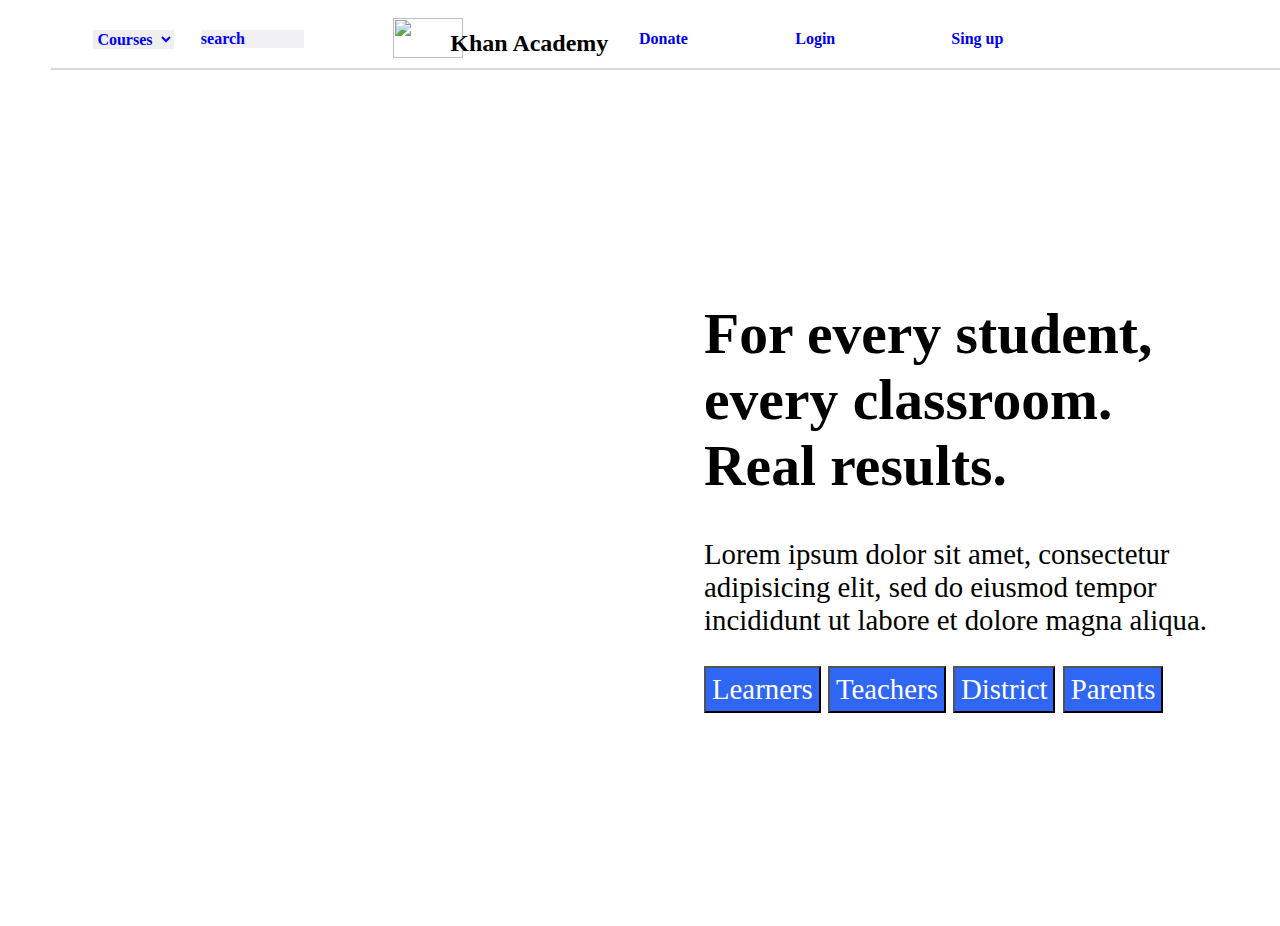
==== commit d534fe52: "new one added" ====
--- a/index.html
+++ b/index.html
@@ -5,89 +5,46 @@
     <meta name="description" content="Your description goes here" />
     <meta name="keywords" content="one, two, three" />
     <meta name="viewport" content="width=device-width, initial-scale=1" />
-    <!-- bootstrap Meta tags for navbar usage -->
-    <meta charset="utf-8" />
-    <meta name="viewport" content="width=device-width, initial-scale=1, shrink-to-fit=no" />
 
-    <title>Source</title>
+    <title>Khan academy</title>
 
     <!-- external CSS link -->
     <link rel="stylesheet" href="css/normalize.css" />
     <link rel="stylesheet" href="css/style.css" />
-
-    <!-- boostrap stylesheet for navbar -->
-    <link rel="stylesheet" href="https://cdn.jsdelivr.net/npm/bootstrap@4.5.3/dist/css/bootstrap.min.css" integrity="sha384-TX8t27EcRE3e/ihU7zmQxVncDAy5uIKz4rEkgIXeMed4M0jlfIDPvg6uqKI2xXr2" crossorigin="anonymous" />
   </head>
   <body>
     <header>
-      <nav class="navbar navbar-expand-lg navbar-light bg-light">
-        <button class="navbar-toggler" type="button" data-toggle="collapse" data-target="#navbarNavAltMarkup" aria-controls="navbarNavAltMarkup" aria-expanded="false" aria-label="Toggle navigation">
-          <span class="navbar-toggler-icon"></span>
-        </button>
-        <a class="navbar-brand logo" href="#">Source</a>
-        <div class="collapse navbar-collapse li" id="navbarNavAltMarkup">
-          <div class="navbar-nav">
-            <a class="nav-link" href="#">Firstlink</a>
-            <a class="nav-link" href="#">Secondlink</a>
-            <a class="nav-link" href="#">Thirdlink</a>
-            <a class="nav-link" href="#">Fourthlink</a>
-          </div>
-        </div>
-        <button type="button" name="button">Button</button>
+      <nav>
+        <select name="more">
+          <option value="">Courses</option>
+          <option value="">Option 1</option>
+          <option value="">Option 2</option>
+        </select>
+        <form action="index.html" method="post">
+          <input type="text" name="" value="search" />
+        </form>
+        <img src="https://sm.pcmag.com/t/pcmag_uk/review/k/khan-acade/khan-academy_4pby.1920.png" alt="" />
+        <h2>Khan Academy</h2>
+        <ul>
+          <li><a href="#">Donate</a></li>
+          <li><a href="#">Login</a></li>
+          <li><a href="#">Sing up</a></li>
+        </ul>
       </nav>
     </header>
     <main>
-      <div class="clearfix">
-        <section class="half">
-          <small>TAGLINE</small>
-          <h1>source helps creators do more of what they love</h1>
-          <form class="clearfix" action="index.html" method="post">
-            <input type="text" name="" value="Placeholder" />
-            <button type="button" name="button">Button</button>
-          </form>
-          <p>Lorem ipsum dolor sit consectetur adipicing elitsed do eiusmod tempor incididunt aliqua.</p>
-        </section>
-        <div class="half">
-          <img src="https://images-ext-1.discordapp.net/external/1rHsEXyaaFbxWzygJqLNMRuj7QAG__kFO1znsQF8cMg/https/i.ibb.co/9wsGjKK/mac.png" alt="" />
-        </div>
-      </div>
-      <div class="Features">
-        <section>
-          <a href="#"><i class="fas fa-stroopwafel fa-2x"></i></a>
-          <h4>Feature one</h4>
-          <p>Lorem ipsum dolor sit amet, consectetur adipisicing elit, sed do eiusmod tempor incididunt ut aliqua.</p>
-          <a href="#">First link ></a>
-        </section>
-        <section>
-          <a href="#"><i class="fas fa-layer-group fa-2x"></i></a>
-          <h4>Feature two</h4>
-          <p>Lorem ipsum dolor sit amet, consectetur adipisicing elit, sed do eiusmod tempor incididunt ut aliqua.</p>
-          <a href="#">Second link ></a>
-        </section>
-        <section>
-          <a href="#"><i class="fab fa-gg-circle fa-2x"></i></a>
-          <h4>Feature three</h4>
-          <p>Lorem ipsum dolor sit amet, consectetur adipisicing elit, sed do eiusmod tempor incididunt ut aliqua.</p>
-          <a href="#">Third link ></a>
-        </section>
-        <section>
-          <a href="#"><i class="fas fa-tint fa-2x"></i></a>
-          <h4>Feature four</h4>
-          <p>Lorem ipsum dolor sit amet, consectetur adipisicing elit, sed do eiusmod tempor incididunt ut aliqua.</p>
-          <a href="#">Fourth link ></a>
-        </section>
-      </div>
-      <div class="lastdiv clearfix">
-        <h3>
-          Collecting information <br />
-          about the problem
-        </h3>
-        <p>Lorem ipsum dolor sit amet, consectetur adipisicing elit, sed do eiusmod tempor incididunt ut labore et dolore magna aliqua</p>
-      </div>
+      <section>
+        <img src="css\Khan.PNG" alt="" />
+      </section>
+      <section>
+        <h1>For every student, every classroom. Real results.</h1>
+        <p>Lorem ipsum dolor sit amet, consectetur adipisicing elit, sed do eiusmod tempor incididunt ut labore et dolore magna aliqua.</p>
+        <button type="button" name="button">Learners</button>
+        <button type="button" name="button">Teachers</button>
+        <button type="button" name="button">District</button>
+        <button type="button" name="button">Parents</button>
+      </section>
     </main>
     <script type="text/javascript" src="js/main.js"></script>
-    <!-- bootstrap scipt to use mobile navbar -->
-    <script src="https://code.jquery.com/jquery-3.5.1.slim.min.js" integrity="sha384-DfXdz2htPH0lsSSs5nCTpuj/zy4C+OGpamoFVy38MVBnE+IbbVYUew+OrCXaRkfj" crossorigin="anonymous"></script>
-    <script src="https://cdn.jsdelivr.net/npm/bootstrap@4.5.3/dist/js/bootstrap.bundle.min.js" integrity="sha384-ho+j7jyWK8fNQe+A12Hb8AhRq26LrZ/JpcUGGOn+Y7RsweNrtN/tE3MoK7ZeZDyx" crossorigin="anonymous"></script>
   </body>
 </html>
--- a/css/style.css
+++ b/css/style.css
@@ -5,124 +5,78 @@
 
 /* Clear fix hack */
 .clearfix:after {
-     content: ".";
-     display: block;
-     clear: both;
-     visibility: hidden;
-     line-height: 0;
-     height: 0;
+  content: ".";
+  display: block;
+  clear: both;
+  visibility: hidden;
+  line-height: 0;
+  height: 0;
 }
 
 .clear {
-	clear: both;
+  clear: both;
 }
 
 /******************************************
 /* BASE STYLES
 /*******************************************/
 
-body * {
-    color: rgb(48,70,89);
-
-}
-
-
 /******************************************
 /* LAYOUT
 /*******************************************/
-/* header/navbar */
-header{
-    background: rgb(245,249,252);
-    padding: 2% 0;
+header {
+  border-top: 2px solid solid rgb(215, 216, 218);
+  border-bottom: 2px solid rgb(215, 216, 218);
+  height: 70px;
+  width: 100%;
+  padding: 30px;
+  margin: 0 4%;
 }
-.li {
-  margin: 0 10%;
-  width: 50%;
-  padding: 0 10%;
-}
-.logo{
-  width: 18%;
-  text-align:center;
+nav * {
+  float: left;
+  display: block;
+  margin: 0 1%;
+  padding: 0;
+  text-decoration: none;
   font-weight: bold;
-
-}
-nav> button,section.half > form > button{
-  border-style: none;
-  text-align: center;
-  background:rgb(48,70,89);
-  color: white;
-  width: 70px;
-  margin: 0 0 0 -2%;
-}
-/* firs section divided 50% each */
-.half{
-  width: 50%;
-  display: inline-block;
-  float: left;
-}
-div.half img{
-  width: 100%;
-}
-main{
-  background: rgb(245,249,252);
-}
-section.half{
-  padding: 10% 10% 10% 5%;
-}
-H1,section.half >p{
-  margin: 4% 0;
-  padding: 0 40% 0 0;
-}
-section.half > form > input{
-  border-style: none;
-  background-color: rgb(207,215,223);
-}
-/* feature section */
-.Features{
-  padding-left: 5%;
-}
-.Features > section{
-  display: inline-block;
-  margin: 0;
-  width: 25%;
-  float: left;
-}
-.Features a{
-    color: rgb(48,70,89);
 }
 
-.lastdiv  {
-  padding: 5%;
-  width: 100%;
-  clear: both;
-  background: white;
+ul {
+  width: 40%;
 }
-h3{
-  font-size: 3rem;
-  margin: 5% 0 0 0;
-}
-.lastdiv p{
+li {
   width: 30%;
 }
-/* @media query for mobile versionand max 992px */
+select {
+  border: none;
+  color: blue;
+}
+input {
+  border: none;
+  width: 50%;
+  background: rgb(241, 241, 243);
+  color: blue;
+}
+form + img {
+  padding: 0;
+  margin: -1% -2%;
+  height: 40px;
+  width: 70px;
+}
+main > section {
+  width: 50%;
+  height: 600px;
+  float: left;
+  display: block;
+  margin: 10% 0;
+  padding: 5%;
+  font-size: 1.8rem;
+}
 
-@media (max-width: 992px){
-  nav > div + button{
-    visibility: hidden;
-  }
-.half,section.half >p {
-  font-size: 1rem;
-  width: 100%;
-  padding: 0;
-}
-.half > h1{
-  width: 100%;
-  padding: 0;
-}
-.Features > section,.lastdiv > h3,.lastdiv > p{
-  width: 100%;
-  margin: 3% 0;
-}
+button {
+  background: rgb(47, 102, 243);
+  color: white;
+  height: 10%;
 }
 
 /******************************************
